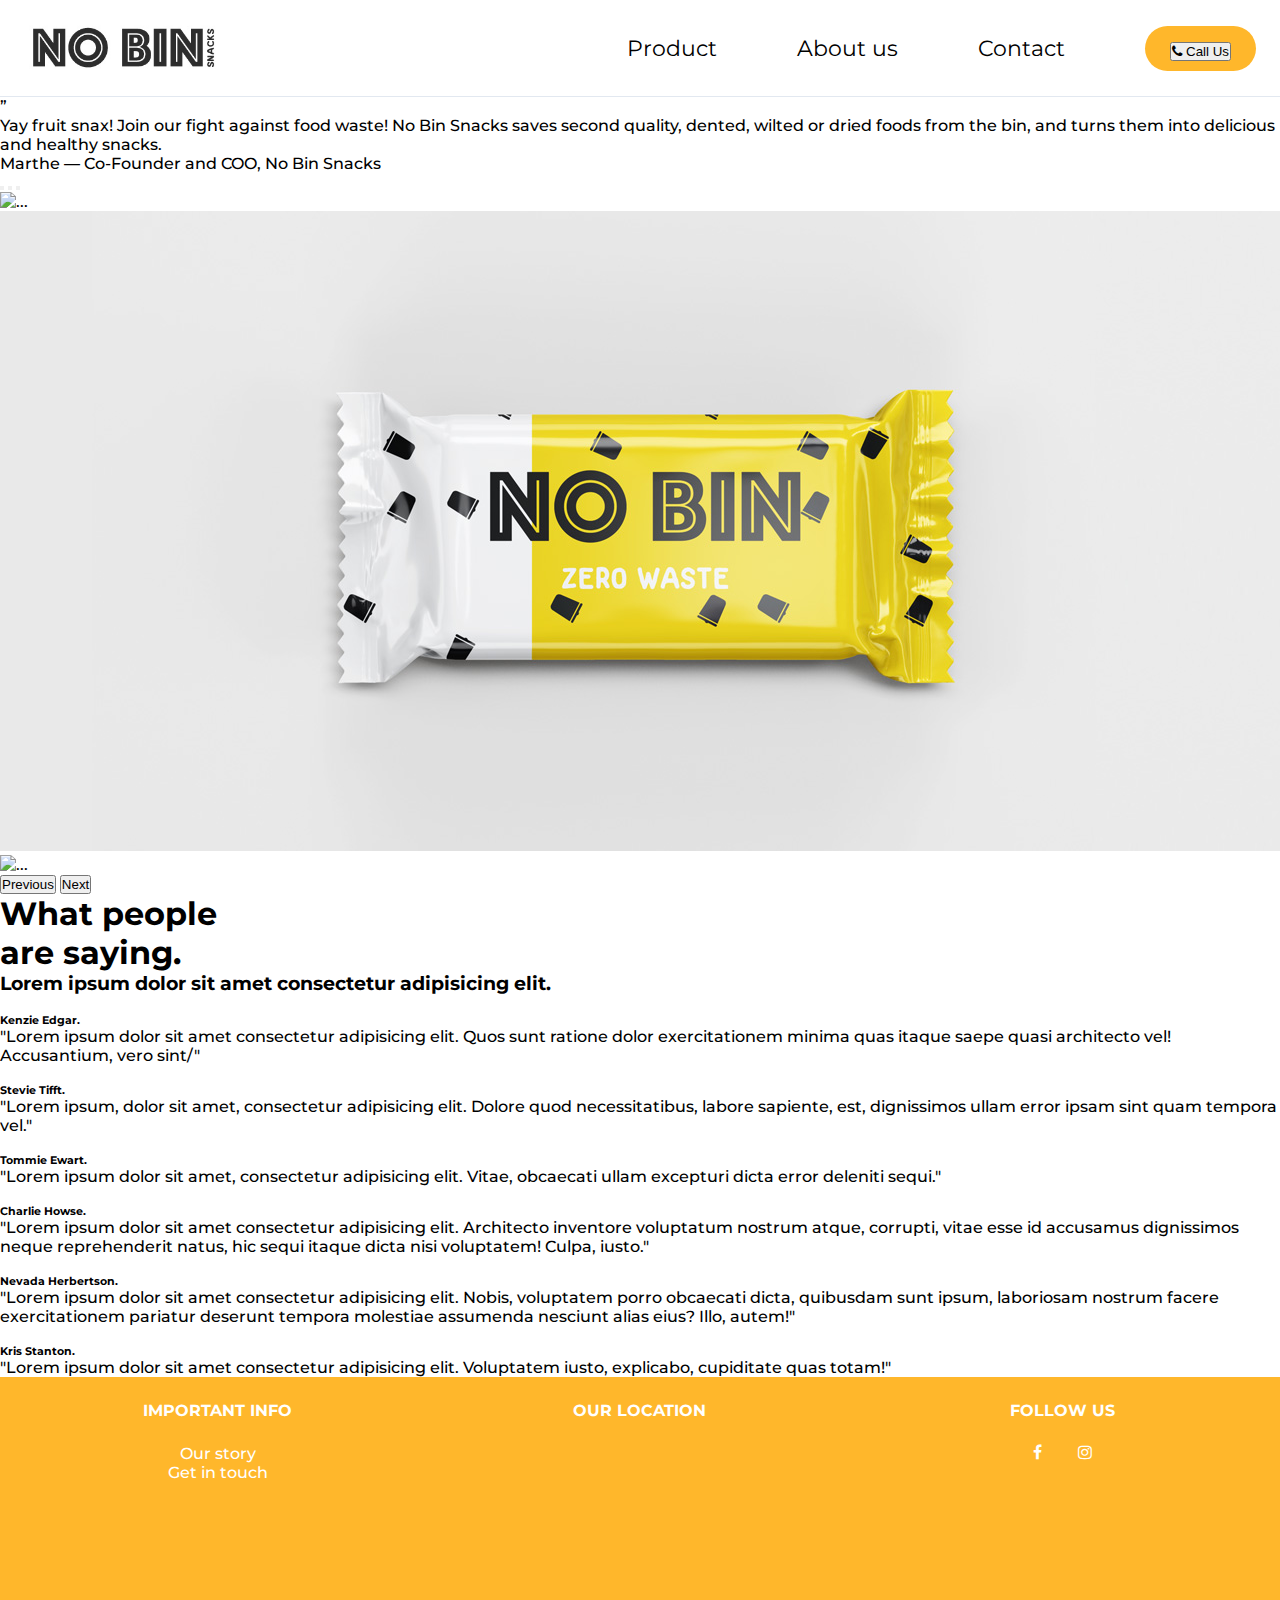
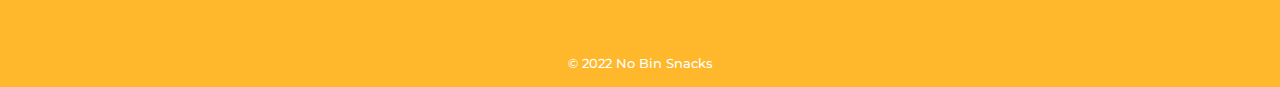
==== index.html @ f7b30fff "parallalax test file added" ====
<!DOCTYPE html>
<html lang="en">
<head>
    <meta charset="UTF-8">
    <meta http-equiv="X-UA-Compatible" content="IE=edge">
    <meta name="viewport" content="width=device-width, initial-scale=1.0">
    <script src="https://kit.fontawesome.com/b63be8d021.js" crossorigin="anonymous"></script>
    <link rel="stylesheet" href="https://cdnjs.cloudflare.com/ajax/libs/font-awesome/6.0.0/css/all.min.css" />
    <link rel="stylesheet" href="https://fonts.googleapis.com/css2?family=Inter:wght@300;400;500;600;700&display=swap" />
    <link rel="stylesheet" href="https://cdn.jsdelivr.net/npm/tw-elements/dist/css/index.min.css" />
    <script src="https://cdn.tailwindcss.com"></script>
    <script>
    tailwind.config = {
        theme: {
        extend: {
            fontFamily: {
            sans: ['Inter', 'sans-serif'],
            },
        }
        }
    }
    </script>
    <title>NoBin Snacks</title>
    <link rel="stylesheet" href="style.css">

</head>
<body>
    <header class="header">
        <nav class="navbar">
            <a href="index.html"><img class="logo" src="assets/nobin-snax-logo.jpg" alt="logo" style="width: auto; height: 60px;"></a>
            <ul class="nav-menu">
                <li class="nav-item">
                    <a href="product.html" class="nav-link">Product</a>
                </li>
                <li class="nav-item">
                    <a href="about.html" class="nav-link">About us</a>
                </li>
                <li class="nav-item">
                    <a href="contact.html" class="nav-link">Contact</a>
                </li>
                <li class="nav-item">
                   <a id="contact-btn" class="nav-link" href="tel: 0499 34 10 65"><button><i class="fa fa-phone"></i> Call Us</button></a>
               </li>
            </ul>
            <div class="hamburger">
                <span class="bar"></span>
                <span class="bar"></span>
                <span class="bar"></span>
            </div>
        </nav>
   </header>
        <!--PARALEX-->
        <div class="bg-white h-screen flex items-center justify-center">
            <div class=" text-center">
                <div class="text-7xl text-yellow-300 leading-5">”</div>
                <div class="font-medium max-w-xl text-xl">
                    <p>Yay fruit snax! Join our fight against food waste! No Bin Snacks saves second quality, dented, wilted or dried foods from the bin, and turns them into delicious and healthy snacks.</p>
                </div>
                <div class="mt-5">
                    <span class="font-bold">Marthe</span><span class="text-gray-500 font-medium"> — Co-Founder and COO, No Bin Snacks</span>
                </div>
            </div>
        </div>
    <!--CAROUSEL-->
    <div class="container mx-auto pb-10">
        <div id="carouselExampleCaptions" class="carousel slide relative" data-bs-ride="carousel">
            <div class="carousel-indicators absolute right-0 bottom-0 left-0 flex justify-center p-0 mb-4">
              <button type="button" data-bs-target="#carouselExampleCaptions" data-bs-slide-to="0" class="active" aria-current="true" aria-label="Slide 1"></button>
              <button type="button" data-bs-target="#carouselExampleCaptions" data-bs-slide-to="1" aria-label="Slide 2"></button>
              <button type="button" data-bs-target="#carouselExampleCaptions" data-bs-slide-to="2" aria-label="Slide 3"></button>
            </div>
            <div class="carousel-inner relative w-full overflow-hidden">
              <div class="carousel-item active relative float-left w-full">
                <img src="/assets/nobin-chips.jpg" class="block w-full" alt="..."/>
                <div class="carousel-caption hidden md:block absolute text-center">
                </div>
              </div>
              <div class="carousel-item relative float-left w-full">
                <img src="/assets/nobin-bar.jpg" class="block w-full" alt="..."/>
                <div class="carousel-caption hidden md:block absolute text-center">
                </div>
              </div>
              <div class="carousel-item relative float-left w-full">
                <img src="/assets/nobin-juice.jpg" class="block w-full" alt="..."/>
                <div class="carousel-caption hidden md:block absolute text-center">
                </div>
              </div>
            </div>
            <button class="carousel-control-prev absolute top-0 bottom-0 flex items-center justify-center p-0 text-center border-0 hover:outline-none hover:no-underline focus:outline-none focus:no-underline left-0" type="button" data-bs-target="#carouselExampleCaptions" data-bs-slide="prev">
              <span class="carousel-control-prev-icon inline-block bg-no-repeat" aria-hidden="true"></span>
              <span class="visually-hidden">Previous</span>
            </button>
            <button class="carousel-control-next absolute top-0 bottom-0 flex items-center justify-center p-0 text-center border-0 hover:outline-none hover:no-underline focus:outline-none focus:no-underline right-0" type="button" data-bs-target="#carouselExampleCaptions" data-bs-slide="next">
              <span class="carousel-control-next-icon inline-block bg-no-repeat" aria-hidden="true"></span>
              <span class="visually-hidden">Next</span>
            </button>
        </div>
    </div>
    <!--TESTIMONIALS-->
    <div class="min-w-screen min-h-screen flex items-center justify-center py-5">
        <div class="w-full bg-white px-5 py-16 md:py-24 text-gray-800">
            <div class="w-full max-w-6xl mx-auto">
                <div class="text-center max-w-xl mx-auto">
                    <h1 class="text-6xl md:text-7xl font-bold mb-5 text-gray-700">What people <br>are saying.</h1>
                    <h3 class="text-xl mb-5 font-light text-gray-700">Lorem ipsum dolor sit amet consectetur adipisicing elit.</h3>
                    <div class="text-center mb-10">
                        <span class="inline-block w-40 h-1 rounded-full bg-yellow-500"></span>
                    </div>
                </div>
                <div class="-mx-3 md:flex items-start">
                    <div class="px-3 md:w-1/3">
                        <div class="w-full mx-auto rounded-lg bg-white border border-gray-200 p-5 text-gray-800 font-light mb-6">
                            <div class="w-full flex mb-4 items-center">
                                <div class="overflow-hidden rounded-full w-10 h-10 bg-gray-50 border border-gray-200">
                                    <img src="https://i.pravatar.cc/100?img=1" alt="">
                                </div>
                                <div class="flex-grow pl-3">
                                    <h6 class="font-bold text-sm uppercase text-gray-600">Kenzie Edgar.</h6>
                                </div>
                            </div>
                            <div class="w-full">
                                <p class="text-sm leading-tight"><span class="text-lg leading-none italic font-bold text-gray-400 mr-1">"</span>Lorem ipsum dolor sit amet consectetur adipisicing elit. Quos sunt ratione dolor exercitationem minima quas itaque saepe quasi architecto vel! Accusantium, vero sint/<span class="text-lg leading-none italic font-bold text-gray-400 ml-1">"</span></p>
                            </div>
                        </div>
                        <div class="w-full mx-auto rounded-lg bg-white border border-gray-200 p-5 text-gray-800 font-light mb-6">
                            <div class="w-full flex mb-4 items-center">
                                <div class="overflow-hidden rounded-full w-10 h-10 bg-gray-50 border border-gray-200">
                                    <img src="https://i.pravatar.cc/100?img=2" alt="">
                                </div>
                                <div class="flex-grow pl-3">
                                    <h6 class="font-bold text-sm uppercase text-gray-600">Stevie Tifft.</h6>
                                </div>
                            </div>
                            <div class="w-full">
                                <p class="text-sm leading-tight"><span class="text-lg leading-none italic font-bold text-gray-400 mr-1">"</span>Lorem ipsum, dolor sit amet, consectetur adipisicing elit. Dolore quod necessitatibus, labore sapiente, est, dignissimos ullam error ipsam sint quam tempora vel.<span class="text-lg leading-none italic font-bold text-gray-400 ml-1">"</span></p>
                            </div>
                        </div>
                    </div>
                    <div class="px-3 md:w-1/3">
                        <div class="w-full mx-auto rounded-lg bg-white border border-gray-200 p-5 text-gray-800 font-light mb-6">
                            <div class="w-full flex mb-4 items-center">
                                <div class="overflow-hidden rounded-full w-10 h-10 bg-gray-50 border border-gray-200">
                                    <img src="https://i.pravatar.cc/100?img=3" alt="">
                                </div>
                                <div class="flex-grow pl-3">
                                    <h6 class="font-bold text-sm uppercase text-gray-600">Tommie Ewart.</h6>
                                </div>
                            </div>
                            <div class="w-full">
                                <p class="text-sm leading-tight"><span class="text-lg leading-none italic font-bold text-gray-400 mr-1">"</span>Lorem ipsum dolor sit amet, consectetur adipisicing elit. Vitae, obcaecati ullam excepturi dicta error deleniti sequi.<span class="text-lg leading-none italic font-bold text-gray-400 ml-1">"</span></p>
                            </div>
                        </div>
                        <div class="w-full mx-auto rounded-lg bg-white border border-gray-200 p-5 text-gray-800 font-light mb-6">
                            <div class="w-full flex mb-4 items-center">
                                <div class="overflow-hidden rounded-full w-10 h-10 bg-gray-50 border border-gray-200">
                                    <img src="https://i.pravatar.cc/100?img=4" alt="">
                                </div>
                                <div class="flex-grow pl-3">
                                    <h6 class="font-bold text-sm uppercase text-gray-600">Charlie Howse.</h6>
                                </div>
                            </div>
                            <div class="w-full">
                                <p class="text-sm leading-tight"><span class="text-lg leading-none italic font-bold text-gray-400 mr-1">"</span>Lorem ipsum dolor sit amet consectetur adipisicing elit. Architecto inventore voluptatum nostrum atque, corrupti, vitae esse id accusamus dignissimos neque reprehenderit natus, hic sequi itaque dicta nisi voluptatem! Culpa, iusto.<span class="text-lg leading-none italic font-bold text-gray-400 ml-1">"</span></p>
                            </div>
                        </div>
                    </div>
                    <div class="px-3 md:w-1/3">
                        <div class="w-full mx-auto rounded-lg bg-white border border-gray-200 p-5 text-gray-800 font-light mb-6">
                            <div class="w-full flex mb-4 items-center">
                                <div class="overflow-hidden rounded-full w-10 h-10 bg-gray-50 border border-gray-200">
                                    <img src="https://i.pravatar.cc/100?img=5" alt="">
                                </div>
                                <div class="flex-grow pl-3">
                                    <h6 class="font-bold text-sm uppercase text-gray-600">Nevada Herbertson.</h6>
                                </div>
                            </div>
                            <div class="w-full">
                                <p class="text-sm leading-tight"><span class="text-lg leading-none italic font-bold text-gray-400 mr-1">"</span>Lorem ipsum dolor sit amet consectetur adipisicing elit. Nobis, voluptatem porro obcaecati dicta, quibusdam sunt ipsum, laboriosam nostrum facere exercitationem pariatur deserunt tempora molestiae assumenda nesciunt alias eius? Illo, autem!<span class="text-lg leading-none italic font-bold text-gray-400 ml-1">"</span></p>
                            </div>
                        </div>
                        <div class="w-full mx-auto rounded-lg bg-white border border-gray-200 p-5 text-gray-800 font-light mb-6">
                            <div class="w-full flex mb-4 items-center">
                                <div class="overflow-hidden rounded-full w-10 h-10 bg-gray-50 border border-gray-200">
                                    <img src="https://i.pravatar.cc/100?img=6" alt="">
                                </div>
                                <div class="flex-grow pl-3">
                                    <h6 class="font-bold text-sm uppercase text-gray-600">Kris Stanton.</h6>
                                </div>
                            </div>
                            <div class="w-full">
                                <p class="text-sm leading-tight"><span class="text-lg leading-none italic font-bold text-gray-400 mr-1">"</span>Lorem ipsum dolor sit amet consectetur adipisicing elit. Voluptatem iusto, explicabo, cupiditate quas totam!<span class="text-lg leading-none italic font-bold text-gray-400 ml-1">"</span></p>
                            </div>
                        </div>
                    </div>
                </div>
            </div>
        </div>
    </div>

    <footer>
        <div class="flex-container">
            <div class="footer-element">
                <h4>Important info</h4>
                <ul>
                    <li><a href="about.html">Our story</a></li>
                    <li><a href="contact.html">Get in touch</a></li>
                </ul>
            </div>
            <div class="footer-element">
                <h4>Our location</h4>
                <iframe id="map" src="https://www.google.com/maps/embed?pb=!1m18!1m12!1m3!1d2508.907044252639!2d3.732777014991713!3d51.03633755285724!2m3!1f0!2f0!3f0!3m2!1i1024!2i768!4f13.1!3m3!1m2!1s0x47c371556f52318f%3A0x5f5246c3223b1ba!2sZuiderpoort!5e0!3m2!1sen!2sde!4v1651495634180!5m2!1sen!2sde" width="200" height="200" frameborder="0" style="border:0" allowfullscreen></iframe>
            </div>
            <div class="footer-element">
                <h4>Follow us</h4>
                <a href="https://www.facebook.com/" target="_blank" class="fa fa-facebook"></a>
                <a href="https://www.instagram.com/" target="_blank" class="fa fa-instagram"></a>
            </div>
        </div>
        <p id="copyright">&copy; 2022 No Bin Snacks</p>
    </footer>
    <script src="https://cdn.jsdelivr.net/npm/tw-elements/dist/js/index.min.js"></script>
    <script src="style.js"></script>
</body>
</html>
---- style.css ----
@import url("https://fonts.googleapis.com/css2?family=Montserrat:wght@500&family=Oleo+Script&display=swap");
@import url("https://cdnjs.cloudflare.com/ajax/libs/font-awesome/4.7.0/css/font-awesome.min.css");
* {
  box-sizing: border-box;
  margin: 0;
  padding: 0;
}

body {
  font-family: "montserrat", sans-serif;
  font-weight: 500;
  font-size: 16px;
  color: black;
  text-decoration: none;
}
body ul {
  z-index: 99;
}
body li {
  list-style: none;
}
body a {
  text-decoration: none;
}
body .header {
  border-bottom: 1px solid #E2E8F0;
}
body .navbar {
  display: flex;
  justify-content: space-between;
  align-items: center;
  padding: 1rem 1.5rem;
}
body .hamburger {
  display: none;
}
body .bar {
  display: block;
  width: 25px;
  height: 3px;
  margin: 5px auto;
  transition: all 0.3s ease-in-out;
  background-color: #101010;
}
body .nav-menu {
  display: flex;
  justify-content: space-between;
  align-items: center;
}
body .nav-item {
  margin-left: 5rem;
}
body .nav-link {
  font-size: 22px;
  font-weight: 400;
  color: black;
}
body .nav-link:hover {
  color: #ffB72B;
}
body .nav-logo {
  font-size: 2.1rem;
  font-weight: 500;
  color: black;
}
body #contact-btn {
  width: 8rem;
  padding: 9px 25px;
  border: none;
  border-radius: 50px;
  cursor: pointer;
  transition: 0.3;
  background-color: #ffB72B;
}
body #contact-btn:hover {
  background-color: #BED62F;
  color: black;
}
@media only screen and (max-width: 768px) {
  body .nav-menu {
    position: fixed;
    left: -100%;
    top: 5rem;
    flex-direction: column;
    background-color: #fff;
    width: 100%;
    border-radius: 10px;
    text-align: center;
    transition: 0.3s;
    box-shadow: 0 10px 27px rgba(0, 0, 0, 0.05);
  }
  body .nav-menu.active {
    left: 0;
  }
  body .nav-item {
    margin: 1rem 0;
  }
  body .hamburger {
    display: block;
    cursor: pointer;
  }
  body .hamburger.active .bar:nth-child(2) {
    opacity: 0;
  }
  body .hamburger.active .bar:nth-child(1) {
    transform: translateY(8px) rotate(45deg);
  }
  body .hamburger.active .bar:nth-child(3) {
    transform: translateY(-8px) rotate(-45deg);
  }
}
body footer {
  background-color: #ffb72b;
}
@media screen and (min-width: 768px) {
  body footer .flex-container {
    display: flex;
    flex-direction: row;
    justify-content: center;
  }
}
@media screen and (max-width: 768px) {
  body footer .flex-container {
    display: flex;
    flex-direction: column;
    align-items: center;
  }
}
body footer .footer-element {
  min-width: 33%;
  text-align: center;
  margin-top: 0.5rem;
}
body footer .footer-element h4 {
  font-weight: bold;
  text-transform: uppercase;
  margin-top: 1rem;
  margin-bottom: 1rem;
  color: white;
}
body footer .footer-element a {
  text-decoration: none;
  color: white;
}
body footer .footer-element a:hover {
  color: black;
  text-decoration: none;
}
body footer .footer-element ul {
  list-style: none;
  padding: 0.5rem;
}
body footer .footer-element #map {
  display: inline-block;
}
body footer .footer-element .fa {
  padding: 0.5rem;
  margin-left: 0.5rem;
  margin-right: 0.5rem;
  margin-bottom: 2.5rem;
}
body footer #copyright {
  text-align: center;
  font-size: 0.8rem;
  padding: 1rem;
  color: white;
}
@media screen and (min-width: 1440px) {
  body footer {
    width: 100%;
  }
  body .flex-container {
    width: 1400px;
    margin-left: auto;
    margin-right: auto;
  }
}
body .product-page {
  /* Image change */
}
body .product-page .flex-container {
  display: flex;
  flex-direction: row;
  flex-wrap: wrap;
  justify-content: center;
  margin-top: 1rem;
  margin-bottom: 1rem;
  gap: 1rem;
}
body .product-page .card {
  max-width: 33%;
  margin: 0.5rem;
  text-align: center;
  padding-bottom: 1rem;
}
body .product-page .product-photo {
  position: relative;
}
body .product-page .product-photo img {
  width: 300px;
  height: 15rem;
  -o-object-fit: cover;
     object-fit: cover;
  border-radius: 0.5rem;
}
body .product-page .product-photo div {
  position: absolute;
  bottom: -1rem;
  right: 1rem;
  text-align: center;
}
body .product-page #btn-cart {
  background-color: #BED62f;
  color: white;
  border: none;
  padding: 0.8rem;
  border-radius: 50%;
}
body .product-page #btn-cart:hover {
  background-color: #ffb72b;
}
body .product-page .product-title p {
  font-weight: bold;
  color: #ffb72b;
  font-size: 1.5rem;
  margin: 1rem;
}
body .product-page .product-dsc p {
  font-size: 0.8rem;
  margin-bottom: 1rem;
}
body .product-page .product-price {
  font-weight: bold;
  margin: 1rem;
}
body .product-page .card a {
  font-size: 0.8rem;
}
body .product-page .card a:link, body .product-page .card .card a:visited {
  color: #ffb72b;
}
body .product-page .card a:hover {
  color: #BED62f;
}
@media screen and (min-width: 1500px) {
  body .product-page {
    width: 100%;
  }
  body .product-page .flex-container {
    width: 1400px;
    margin-left: auto;
    margin-right: auto;
  }
}
@media screen and (max-width: 600px) {
  body .product-page .flex-container {
    display: flex;
    flex-direction: column;
    align-items: center;
  }
  body .product-page .card {
    max-width: 75%;
  }
}
@media screen and (max-width: 768px) {
  body .product-page .product-photo img {
    width: 250px;
  }
}
body .product-page .image_off, body .product-page #img-change:hover .image_on {
  display: none;
}
body .product-page .image_on, body .product-page #img-change:hover .image_off {
  display: block;
}

.parallax {
  /* The image used */
  background-image: url("img_parallax.jpg");
  /* Set a specific height */
  min-height: 500px;
  /* Create the parallax scrolling effect */
  background-attachment: fixed;
  background-position: center;
  background-repeat: no-repeat;
  background-size: cover;
}/*# sourceMappingURL=style.css.map */
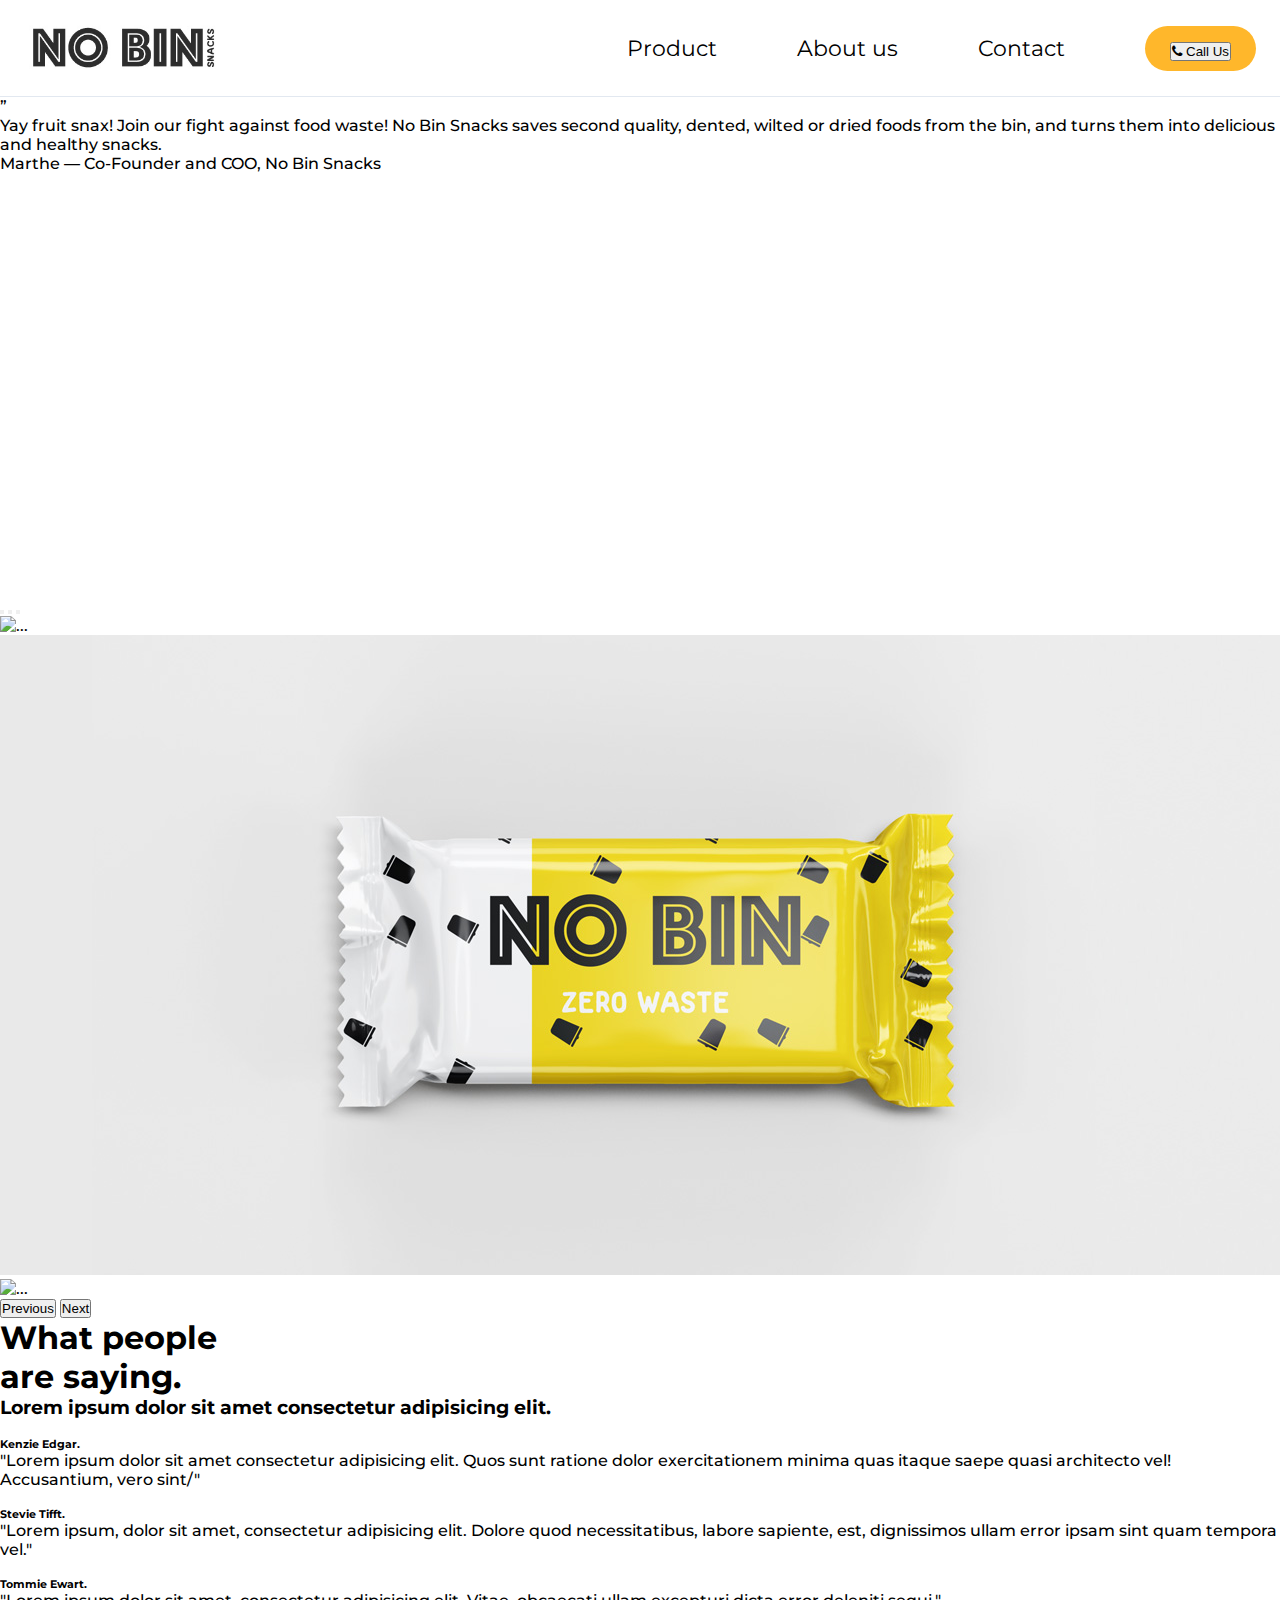
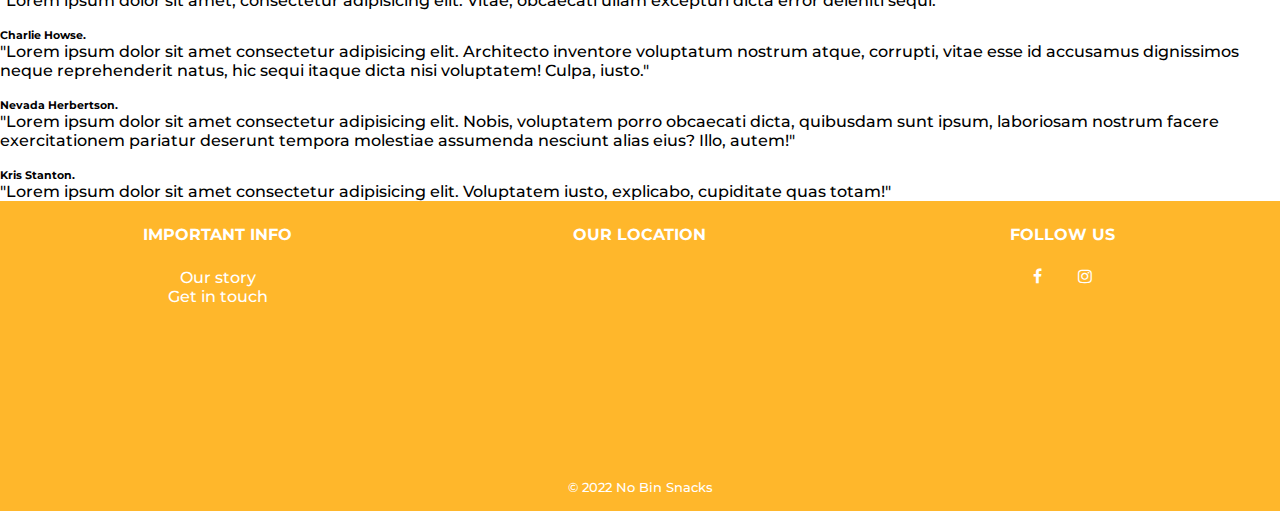
==== commit 1833ec4c: "Merge branch 'main' of github.com:becodeorg/yu-4-the-start-up-cpt-deadpool" ====
--- a/index.html
+++ b/index.html
@@ -50,6 +50,7 @@
         </nav>
    </header>
         <!--PARALEX-->
+    <div class="parallax">   
         <div class="bg-white h-screen flex items-center justify-center">
             <div class=" text-center">
                 <div class="text-7xl text-yellow-300 leading-5">”</div>
@@ -61,6 +62,7 @@
                 </div>
             </div>
         </div>
+    </div>     
     <!--CAROUSEL-->
     <div class="container mx-auto pb-10">
         <div id="carouselExampleCaptions" class="carousel slide relative" data-bs-ride="carousel">
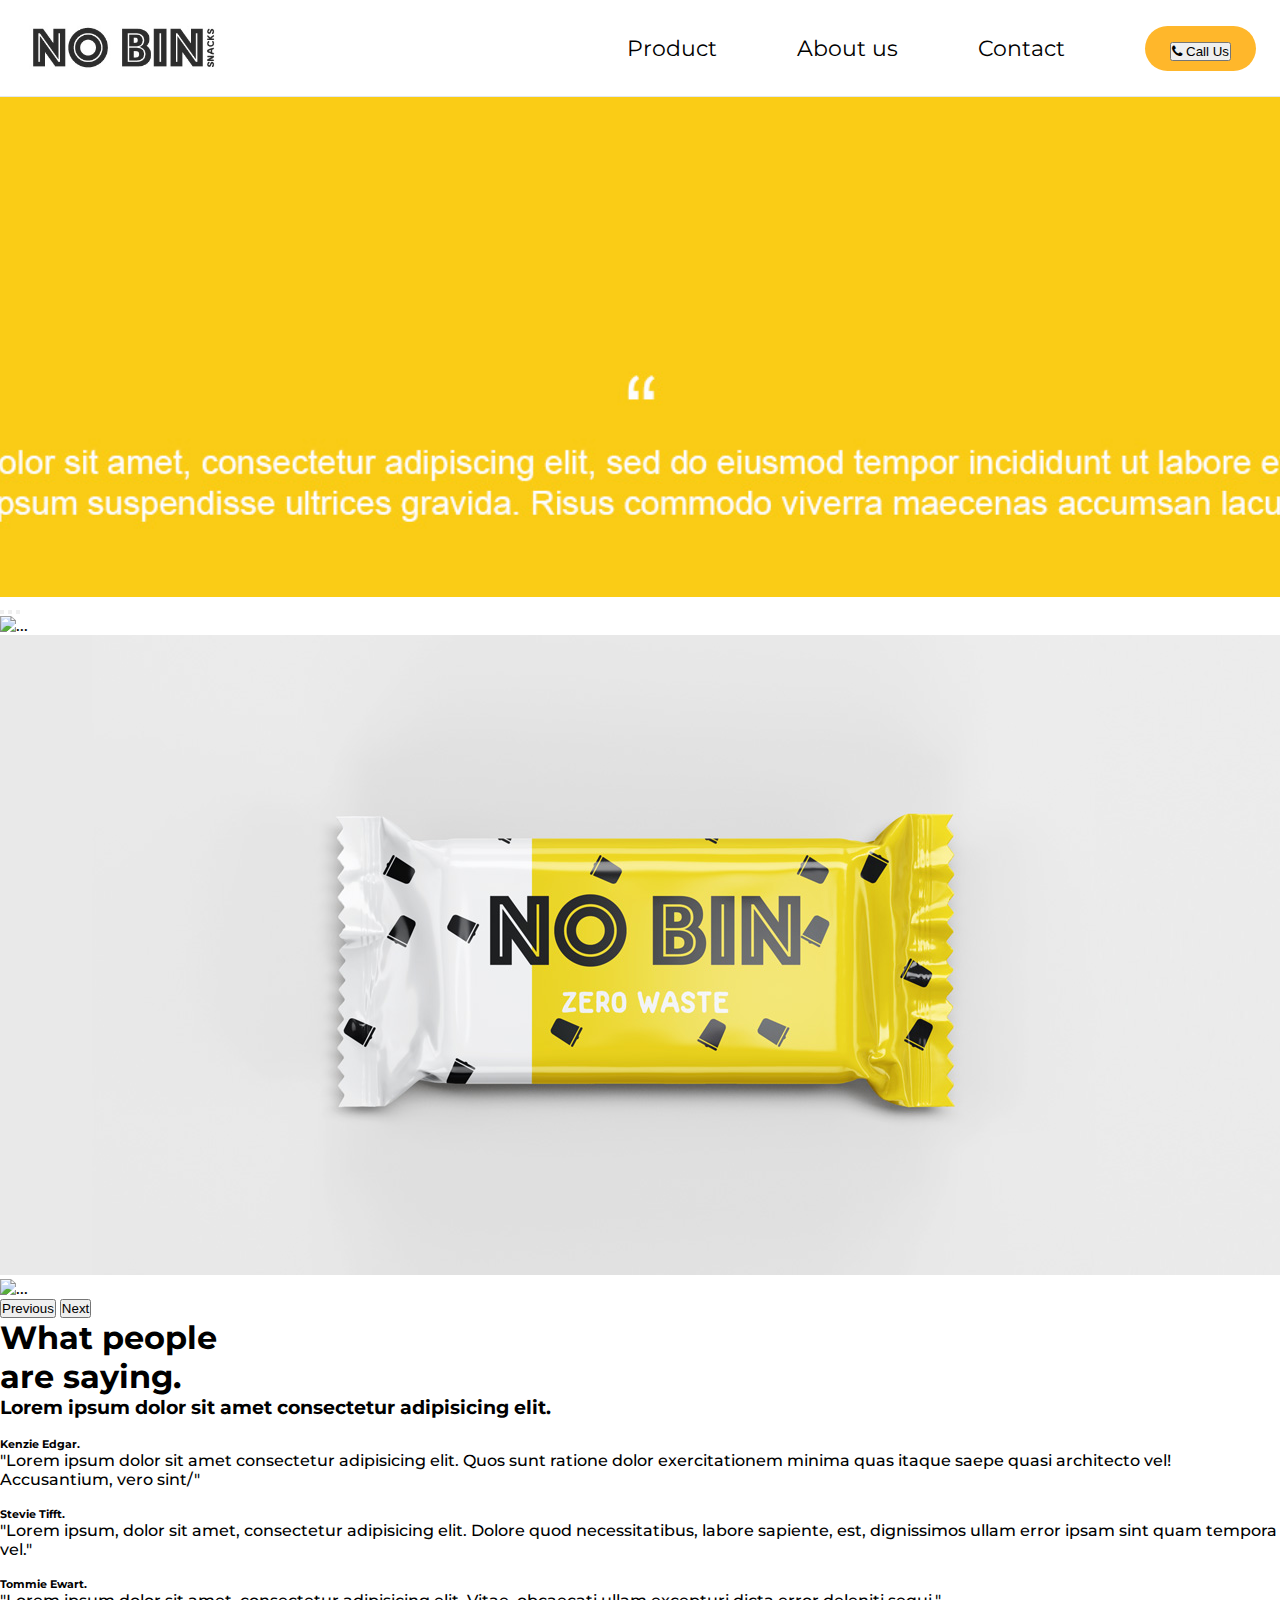
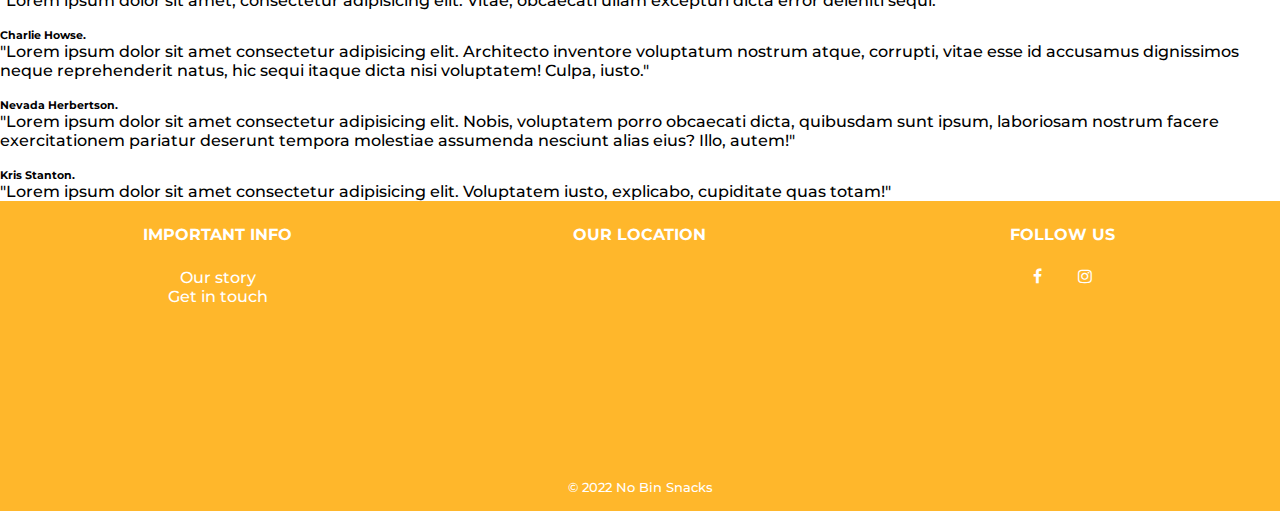
==== commit 8f393903: "adding social media buttons to contact" ====
--- a/index.html
+++ b/index.html
@@ -49,155 +49,148 @@
             </div>
         </nav>
    </header>
+
+   <main id="main-page">
         <!--PARALEX-->
-    <div class="parallax">   
-        <div class="bg-white h-screen flex items-center justify-center">
-            <div class=" text-center">
-                <div class="text-7xl text-yellow-300 leading-5">”</div>
-                <div class="font-medium max-w-xl text-xl">
-                    <p>Yay fruit snax! Join our fight against food waste! No Bin Snacks saves second quality, dented, wilted or dried foods from the bin, and turns them into delicious and healthy snacks.</p>
+        <div class="parallax"></div>
+      
+            <!--CAROUSEL-->
+            <div class="container mx-auto pb-10">
+                <div id="carouselExampleCaptions" class="carousel slide relative" data-bs-ride="carousel">
+                    <div class="carousel-indicators absolute right-0 bottom-0 left-0 flex justify-center p-0 mb-4">
+                    <button type="button" data-bs-target="#carouselExampleCaptions" data-bs-slide-to="0" class="active" aria-current="true" aria-label="Slide 1"></button>
+                    <button type="button" data-bs-target="#carouselExampleCaptions" data-bs-slide-to="1" aria-label="Slide 2"></button>
+                    <button type="button" data-bs-target="#carouselExampleCaptions" data-bs-slide-to="2" aria-label="Slide 3"></button>
+                    </div>
+                    <div class="carousel-inner relative w-full overflow-hidden">
+                    <div class="carousel-item active relative float-left w-full">
+                        <img src="/assets/nobin-chips.jpg" class="block w-full" alt="..."/>
+                        <div class="carousel-caption hidden md:block absolute text-center">
+                        </div>
+                    </div>
+                    <div class="carousel-item relative float-left w-full">
+                        <img src="/assets/nobin-bar.jpg" class="block w-full" alt="..."/>
+                        <div class="carousel-caption hidden md:block absolute text-center">
+                        </div>
+                    </div>
+                    <div class="carousel-item relative float-left w-full">
+                        <img src="/assets/nobin-juice.jpg" class="block w-full" alt="..."/>
+                        <div class="carousel-caption hidden md:block absolute text-center">
+                        </div>
+                    </div>
+                    </div>
+                    <button class="carousel-control-prev absolute top-0 bottom-0 flex items-center justify-center p-0 text-center border-0 hover:outline-none hover:no-underline focus:outline-none focus:no-underline left-0" type="button" data-bs-target="#carouselExampleCaptions" data-bs-slide="prev">
+                    <span class="carousel-control-prev-icon inline-block bg-no-repeat" aria-hidden="true"></span>
+                    <span class="visually-hidden">Previous</span>
+                    </button>
+                    <button class="carousel-control-next absolute top-0 bottom-0 flex items-center justify-center p-0 text-center border-0 hover:outline-none hover:no-underline focus:outline-none focus:no-underline right-0" type="button" data-bs-target="#carouselExampleCaptions" data-bs-slide="next">
+                    <span class="carousel-control-next-icon inline-block bg-no-repeat" aria-hidden="true"></span>
+                    <span class="visually-hidden">Next</span>
+                    </button>
                 </div>
-                <div class="mt-5">
-                    <span class="font-bold">Marthe</span><span class="text-gray-500 font-medium"> — Co-Founder and COO, No Bin Snacks</span>
+            </div>
+            <!--TESTIMONIALS-->
+            <div class="min-w-screen min-h-screen flex items-center justify-center py-5">
+                <div class="w-full bg-white px-5 py-16 md:py-24 text-gray-800">
+                    <div class="w-full max-w-6xl mx-auto">
+                        <div class="text-center max-w-xl mx-auto">
+                            <h1 class="text-6xl md:text-7xl font-bold mb-5 text-gray-700">What people <br>are saying.</h1>
+                            <h3 class="text-xl mb-5 font-light text-gray-700">Lorem ipsum dolor sit amet consectetur adipisicing elit.</h3>
+                            <div class="text-center mb-10">
+                                <span class="inline-block w-40 h-1 rounded-full bg-yellow-500"></span>
+                            </div>
+                        </div>
+                        <div class="-mx-3 md:flex items-start">
+                            <div class="px-3 md:w-1/3">
+                                <div class="w-full mx-auto rounded-lg bg-white border border-gray-200 p-5 text-gray-800 font-light mb-6">
+                                    <div class="w-full flex mb-4 items-center">
+                                        <div class="overflow-hidden rounded-full w-10 h-10 bg-gray-50 border border-gray-200">
+                                            <img src="https://i.pravatar.cc/100?img=1" alt="">
+                                        </div>
+                                        <div class="flex-grow pl-3">
+                                            <h6 class="font-bold text-sm uppercase text-gray-600">Kenzie Edgar.</h6>
+                                        </div>
+                                    </div>
+                                    <div class="w-full">
+                                        <p class="text-sm leading-tight"><span class="text-lg leading-none italic font-bold text-gray-400 mr-1">"</span>Lorem ipsum dolor sit amet consectetur adipisicing elit. Quos sunt ratione dolor exercitationem minima quas itaque saepe quasi architecto vel! Accusantium, vero sint/<span class="text-lg leading-none italic font-bold text-gray-400 ml-1">"</span></p>
+                                    </div>
+                                </div>
+                                <div class="w-full mx-auto rounded-lg bg-white border border-gray-200 p-5 text-gray-800 font-light mb-6">
+                                    <div class="w-full flex mb-4 items-center">
+                                        <div class="overflow-hidden rounded-full w-10 h-10 bg-gray-50 border border-gray-200">
+                                            <img src="https://i.pravatar.cc/100?img=2" alt="">
+                                        </div>
+                                        <div class="flex-grow pl-3">
+                                            <h6 class="font-bold text-sm uppercase text-gray-600">Stevie Tifft.</h6>
+                                        </div>
+                                    </div>
+                                    <div class="w-full">
+                                        <p class="text-sm leading-tight"><span class="text-lg leading-none italic font-bold text-gray-400 mr-1">"</span>Lorem ipsum, dolor sit amet, consectetur adipisicing elit. Dolore quod necessitatibus, labore sapiente, est, dignissimos ullam error ipsam sint quam tempora vel.<span class="text-lg leading-none italic font-bold text-gray-400 ml-1">"</span></p>
+                                    </div>
+                                </div>
+                            </div>
+                            <div class="px-3 md:w-1/3">
+                                <div class="w-full mx-auto rounded-lg bg-white border border-gray-200 p-5 text-gray-800 font-light mb-6">
+                                    <div class="w-full flex mb-4 items-center">
+                                        <div class="overflow-hidden rounded-full w-10 h-10 bg-gray-50 border border-gray-200">
+                                            <img src="https://i.pravatar.cc/100?img=3" alt="">
+                                        </div>
+                                        <div class="flex-grow pl-3">
+                                            <h6 class="font-bold text-sm uppercase text-gray-600">Tommie Ewart.</h6>
+                                        </div>
+                                    </div>
+                                    <div class="w-full">
+                                        <p class="text-sm leading-tight"><span class="text-lg leading-none italic font-bold text-gray-400 mr-1">"</span>Lorem ipsum dolor sit amet, consectetur adipisicing elit. Vitae, obcaecati ullam excepturi dicta error deleniti sequi.<span class="text-lg leading-none italic font-bold text-gray-400 ml-1">"</span></p>
+                                    </div>
+                                </div>
+                                <div class="w-full mx-auto rounded-lg bg-white border border-gray-200 p-5 text-gray-800 font-light mb-6">
+                                    <div class="w-full flex mb-4 items-center">
+                                        <div class="overflow-hidden rounded-full w-10 h-10 bg-gray-50 border border-gray-200">
+                                            <img src="https://i.pravatar.cc/100?img=4" alt="">
+                                        </div>
+                                        <div class="flex-grow pl-3">
+                                            <h6 class="font-bold text-sm uppercase text-gray-600">Charlie Howse.</h6>
+                                        </div>
+                                    </div>
+                                    <div class="w-full">
+                                        <p class="text-sm leading-tight"><span class="text-lg leading-none italic font-bold text-gray-400 mr-1">"</span>Lorem ipsum dolor sit amet consectetur adipisicing elit. Architecto inventore voluptatum nostrum atque, corrupti, vitae esse id accusamus dignissimos neque reprehenderit natus, hic sequi itaque dicta nisi voluptatem! Culpa, iusto.<span class="text-lg leading-none italic font-bold text-gray-400 ml-1">"</span></p>
+                                    </div>
+                                </div>
+                            </div>
+                            <div class="px-3 md:w-1/3">
+                                <div class="w-full mx-auto rounded-lg bg-white border border-gray-200 p-5 text-gray-800 font-light mb-6">
+                                    <div class="w-full flex mb-4 items-center">
+                                        <div class="overflow-hidden rounded-full w-10 h-10 bg-gray-50 border border-gray-200">
+                                            <img src="https://i.pravatar.cc/100?img=5" alt="">
+                                        </div>
+                                        <div class="flex-grow pl-3">
+                                            <h6 class="font-bold text-sm uppercase text-gray-600">Nevada Herbertson.</h6>
+                                        </div>
+                                    </div>
+                                    <div class="w-full">
+                                        <p class="text-sm leading-tight"><span class="text-lg leading-none italic font-bold text-gray-400 mr-1">"</span>Lorem ipsum dolor sit amet consectetur adipisicing elit. Nobis, voluptatem porro obcaecati dicta, quibusdam sunt ipsum, laboriosam nostrum facere exercitationem pariatur deserunt tempora molestiae assumenda nesciunt alias eius? Illo, autem!<span class="text-lg leading-none italic font-bold text-gray-400 ml-1">"</span></p>
+                                    </div>
+                                </div>
+                                <div class="w-full mx-auto rounded-lg bg-white border border-gray-200 p-5 text-gray-800 font-light mb-6">
+                                    <div class="w-full flex mb-4 items-center">
+                                        <div class="overflow-hidden rounded-full w-10 h-10 bg-gray-50 border border-gray-200">
+                                            <img src="https://i.pravatar.cc/100?img=6" alt="">
+                                        </div>
+                                        <div class="flex-grow pl-3">
+                                            <h6 class="font-bold text-sm uppercase text-gray-600">Kris Stanton.</h6>
+                                        </div>
+                                    </div>
+                                    <div class="w-full">
+                                        <p class="text-sm leading-tight"><span class="text-lg leading-none italic font-bold text-gray-400 mr-1">"</span>Lorem ipsum dolor sit amet consectetur adipisicing elit. Voluptatem iusto, explicabo, cupiditate quas totam!<span class="text-lg leading-none italic font-bold text-gray-400 ml-1">"</span></p>
+                                    </div>
+                                </div>
+                            </div>
+                        </div>
+                    </div>
                 </div>
             </div>
-        </div>
-    </div>     
-    <!--CAROUSEL-->
-    <div class="container mx-auto pb-10">
-        <div id="carouselExampleCaptions" class="carousel slide relative" data-bs-ride="carousel">
-            <div class="carousel-indicators absolute right-0 bottom-0 left-0 flex justify-center p-0 mb-4">
-              <button type="button" data-bs-target="#carouselExampleCaptions" data-bs-slide-to="0" class="active" aria-current="true" aria-label="Slide 1"></button>
-              <button type="button" data-bs-target="#carouselExampleCaptions" data-bs-slide-to="1" aria-label="Slide 2"></button>
-              <button type="button" data-bs-target="#carouselExampleCaptions" data-bs-slide-to="2" aria-label="Slide 3"></button>
-            </div>
-            <div class="carousel-inner relative w-full overflow-hidden">
-              <div class="carousel-item active relative float-left w-full">
-                <img src="/assets/nobin-chips.jpg" class="block w-full" alt="..."/>
-                <div class="carousel-caption hidden md:block absolute text-center">
-                </div>
-              </div>
-              <div class="carousel-item relative float-left w-full">
-                <img src="/assets/nobin-bar.jpg" class="block w-full" alt="..."/>
-                <div class="carousel-caption hidden md:block absolute text-center">
-                </div>
-              </div>
-              <div class="carousel-item relative float-left w-full">
-                <img src="/assets/nobin-juice.jpg" class="block w-full" alt="..."/>
-                <div class="carousel-caption hidden md:block absolute text-center">
-                </div>
-              </div>
-            </div>
-            <button class="carousel-control-prev absolute top-0 bottom-0 flex items-center justify-center p-0 text-center border-0 hover:outline-none hover:no-underline focus:outline-none focus:no-underline left-0" type="button" data-bs-target="#carouselExampleCaptions" data-bs-slide="prev">
-              <span class="carousel-control-prev-icon inline-block bg-no-repeat" aria-hidden="true"></span>
-              <span class="visually-hidden">Previous</span>
-            </button>
-            <button class="carousel-control-next absolute top-0 bottom-0 flex items-center justify-center p-0 text-center border-0 hover:outline-none hover:no-underline focus:outline-none focus:no-underline right-0" type="button" data-bs-target="#carouselExampleCaptions" data-bs-slide="next">
-              <span class="carousel-control-next-icon inline-block bg-no-repeat" aria-hidden="true"></span>
-              <span class="visually-hidden">Next</span>
-            </button>
-        </div>
-    </div>
-    <!--TESTIMONIALS-->
-    <div class="min-w-screen min-h-screen flex items-center justify-center py-5">
-        <div class="w-full bg-white px-5 py-16 md:py-24 text-gray-800">
-            <div class="w-full max-w-6xl mx-auto">
-                <div class="text-center max-w-xl mx-auto">
-                    <h1 class="text-6xl md:text-7xl font-bold mb-5 text-gray-700">What people <br>are saying.</h1>
-                    <h3 class="text-xl mb-5 font-light text-gray-700">Lorem ipsum dolor sit amet consectetur adipisicing elit.</h3>
-                    <div class="text-center mb-10">
-                        <span class="inline-block w-40 h-1 rounded-full bg-yellow-500"></span>
-                    </div>
-                </div>
-                <div class="-mx-3 md:flex items-start">
-                    <div class="px-3 md:w-1/3">
-                        <div class="w-full mx-auto rounded-lg bg-white border border-gray-200 p-5 text-gray-800 font-light mb-6">
-                            <div class="w-full flex mb-4 items-center">
-                                <div class="overflow-hidden rounded-full w-10 h-10 bg-gray-50 border border-gray-200">
-                                    <img src="https://i.pravatar.cc/100?img=1" alt="">
-                                </div>
-                                <div class="flex-grow pl-3">
-                                    <h6 class="font-bold text-sm uppercase text-gray-600">Kenzie Edgar.</h6>
-                                </div>
-                            </div>
-                            <div class="w-full">
-                                <p class="text-sm leading-tight"><span class="text-lg leading-none italic font-bold text-gray-400 mr-1">"</span>Lorem ipsum dolor sit amet consectetur adipisicing elit. Quos sunt ratione dolor exercitationem minima quas itaque saepe quasi architecto vel! Accusantium, vero sint/<span class="text-lg leading-none italic font-bold text-gray-400 ml-1">"</span></p>
-                            </div>
-                        </div>
-                        <div class="w-full mx-auto rounded-lg bg-white border border-gray-200 p-5 text-gray-800 font-light mb-6">
-                            <div class="w-full flex mb-4 items-center">
-                                <div class="overflow-hidden rounded-full w-10 h-10 bg-gray-50 border border-gray-200">
-                                    <img src="https://i.pravatar.cc/100?img=2" alt="">
-                                </div>
-                                <div class="flex-grow pl-3">
-                                    <h6 class="font-bold text-sm uppercase text-gray-600">Stevie Tifft.</h6>
-                                </div>
-                            </div>
-                            <div class="w-full">
-                                <p class="text-sm leading-tight"><span class="text-lg leading-none italic font-bold text-gray-400 mr-1">"</span>Lorem ipsum, dolor sit amet, consectetur adipisicing elit. Dolore quod necessitatibus, labore sapiente, est, dignissimos ullam error ipsam sint quam tempora vel.<span class="text-lg leading-none italic font-bold text-gray-400 ml-1">"</span></p>
-                            </div>
-                        </div>
-                    </div>
-                    <div class="px-3 md:w-1/3">
-                        <div class="w-full mx-auto rounded-lg bg-white border border-gray-200 p-5 text-gray-800 font-light mb-6">
-                            <div class="w-full flex mb-4 items-center">
-                                <div class="overflow-hidden rounded-full w-10 h-10 bg-gray-50 border border-gray-200">
-                                    <img src="https://i.pravatar.cc/100?img=3" alt="">
-                                </div>
-                                <div class="flex-grow pl-3">
-                                    <h6 class="font-bold text-sm uppercase text-gray-600">Tommie Ewart.</h6>
-                                </div>
-                            </div>
-                            <div class="w-full">
-                                <p class="text-sm leading-tight"><span class="text-lg leading-none italic font-bold text-gray-400 mr-1">"</span>Lorem ipsum dolor sit amet, consectetur adipisicing elit. Vitae, obcaecati ullam excepturi dicta error deleniti sequi.<span class="text-lg leading-none italic font-bold text-gray-400 ml-1">"</span></p>
-                            </div>
-                        </div>
-                        <div class="w-full mx-auto rounded-lg bg-white border border-gray-200 p-5 text-gray-800 font-light mb-6">
-                            <div class="w-full flex mb-4 items-center">
-                                <div class="overflow-hidden rounded-full w-10 h-10 bg-gray-50 border border-gray-200">
-                                    <img src="https://i.pravatar.cc/100?img=4" alt="">
-                                </div>
-                                <div class="flex-grow pl-3">
-                                    <h6 class="font-bold text-sm uppercase text-gray-600">Charlie Howse.</h6>
-                                </div>
-                            </div>
-                            <div class="w-full">
-                                <p class="text-sm leading-tight"><span class="text-lg leading-none italic font-bold text-gray-400 mr-1">"</span>Lorem ipsum dolor sit amet consectetur adipisicing elit. Architecto inventore voluptatum nostrum atque, corrupti, vitae esse id accusamus dignissimos neque reprehenderit natus, hic sequi itaque dicta nisi voluptatem! Culpa, iusto.<span class="text-lg leading-none italic font-bold text-gray-400 ml-1">"</span></p>
-                            </div>
-                        </div>
-                    </div>
-                    <div class="px-3 md:w-1/3">
-                        <div class="w-full mx-auto rounded-lg bg-white border border-gray-200 p-5 text-gray-800 font-light mb-6">
-                            <div class="w-full flex mb-4 items-center">
-                                <div class="overflow-hidden rounded-full w-10 h-10 bg-gray-50 border border-gray-200">
-                                    <img src="https://i.pravatar.cc/100?img=5" alt="">
-                                </div>
-                                <div class="flex-grow pl-3">
-                                    <h6 class="font-bold text-sm uppercase text-gray-600">Nevada Herbertson.</h6>
-                                </div>
-                            </div>
-                            <div class="w-full">
-                                <p class="text-sm leading-tight"><span class="text-lg leading-none italic font-bold text-gray-400 mr-1">"</span>Lorem ipsum dolor sit amet consectetur adipisicing elit. Nobis, voluptatem porro obcaecati dicta, quibusdam sunt ipsum, laboriosam nostrum facere exercitationem pariatur deserunt tempora molestiae assumenda nesciunt alias eius? Illo, autem!<span class="text-lg leading-none italic font-bold text-gray-400 ml-1">"</span></p>
-                            </div>
-                        </div>
-                        <div class="w-full mx-auto rounded-lg bg-white border border-gray-200 p-5 text-gray-800 font-light mb-6">
-                            <div class="w-full flex mb-4 items-center">
-                                <div class="overflow-hidden rounded-full w-10 h-10 bg-gray-50 border border-gray-200">
-                                    <img src="https://i.pravatar.cc/100?img=6" alt="">
-                                </div>
-                                <div class="flex-grow pl-3">
-                                    <h6 class="font-bold text-sm uppercase text-gray-600">Kris Stanton.</h6>
-                                </div>
-                            </div>
-                            <div class="w-full">
-                                <p class="text-sm leading-tight"><span class="text-lg leading-none italic font-bold text-gray-400 mr-1">"</span>Lorem ipsum dolor sit amet consectetur adipisicing elit. Voluptatem iusto, explicabo, cupiditate quas totam!<span class="text-lg leading-none italic font-bold text-gray-400 ml-1">"</span></p>
-                            </div>
-                        </div>
-                    </div>
-                </div>
-            </div>
-        </div>
-    </div>
+
+    </main>
 
     <footer>
         <div class="flex-container">
@@ -220,7 +213,9 @@
         </div>
         <p id="copyright">&copy; 2022 No Bin Snacks</p>
     </footer>
+
     <script src="https://cdn.jsdelivr.net/npm/tw-elements/dist/js/index.min.js"></script>
     <script src="style.js"></script>
+    
 </body>
 </html>--- a/style.css
+++ b/style.css
@@ -1,5 +1,6 @@
 @import url("https://fonts.googleapis.com/css2?family=Montserrat:wght@500&family=Oleo+Script&display=swap");
 @import url("https://cdnjs.cloudflare.com/ajax/libs/font-awesome/4.7.0/css/font-awesome.min.css");
+/* COLOURS */
 * {
   box-sizing: border-box;
   margin: 0;
@@ -10,31 +11,44 @@
   font-family: "montserrat", sans-serif;
   font-weight: 500;
   font-size: 16px;
-  color: black;
+  color: #000;
   text-decoration: none;
 }
-body ul {
+
+#main-page .parallax {
+  /* The image used */
+  background-image: url("/assets/intro-bg.jpg");
+  /* Set a specific height */
+  min-height: 500px;
+  /* Create the parallax scrolling effect */
+  background-attachment: fixed;
+  background-position: center;
+  background-repeat: no-repeat;
+  background-size: cover;
+}
+
+.header {
+  border-bottom: 1px solid #E2E8F0;
+}
+.header ul {
   z-index: 99;
 }
-body li {
+.header li {
   list-style: none;
 }
-body a {
+.header a {
   text-decoration: none;
 }
-body .header {
-  border-bottom: 1px solid #E2E8F0;
-}
-body .navbar {
+.header .navbar {
   display: flex;
   justify-content: space-between;
   align-items: center;
   padding: 1rem 1.5rem;
 }
-body .hamburger {
+.header .hamburger {
   display: none;
 }
-body .bar {
+.header .bar {
   display: block;
   width: 25px;
   height: 3px;
@@ -42,28 +56,28 @@
   transition: all 0.3s ease-in-out;
   background-color: #101010;
 }
-body .nav-menu {
+.header .nav-menu {
   display: flex;
   justify-content: space-between;
   align-items: center;
 }
-body .nav-item {
+.header .nav-item {
   margin-left: 5rem;
 }
-body .nav-link {
+.header .nav-link {
   font-size: 22px;
   font-weight: 400;
-  color: black;
-}
-body .nav-link:hover {
+  color: #000;
+}
+.header .nav-link:hover {
   color: #ffB72B;
 }
-body .nav-logo {
+.header .nav-logo {
   font-size: 2.1rem;
   font-weight: 500;
-  color: black;
-}
-body #contact-btn {
+  color: #000;
+}
+.header #contact-btn {
   width: 8rem;
   padding: 9px 25px;
   border: none;
@@ -72,12 +86,12 @@
   transition: 0.3;
   background-color: #ffB72B;
 }
-body #contact-btn:hover {
+.header #contact-btn:hover {
   background-color: #BED62F;
-  color: black;
+  color: #000;
 }
 @media only screen and (max-width: 768px) {
-  body .nav-menu {
+  .header .nav-menu {
     position: fixed;
     left: -100%;
     top: 5rem;
@@ -89,96 +103,171 @@
     transition: 0.3s;
     box-shadow: 0 10px 27px rgba(0, 0, 0, 0.05);
   }
-  body .nav-menu.active {
+  .header .nav-menu.active {
     left: 0;
   }
-  body .nav-item {
+  .header .nav-item {
     margin: 1rem 0;
   }
-  body .hamburger {
+  .header .hamburger {
     display: block;
     cursor: pointer;
   }
-  body .hamburger.active .bar:nth-child(2) {
+  .header .hamburger.active .bar:nth-child(2) {
     opacity: 0;
   }
-  body .hamburger.active .bar:nth-child(1) {
+  .header .social-item {
+    padding-top: 25px;
+  }
+  .header .nav-link {
+    font-size: 22px;
+    font-weight: 400;
+    color: #000;
+  }
+  .header .hamburger.active .bar:nth-child(1) {
     transform: translateY(8px) rotate(45deg);
   }
-  body .hamburger.active .bar:nth-child(3) {
+  .header .hamburger.active .bar:nth-child(3) {
     transform: translateY(-8px) rotate(-45deg);
   }
-}
-body footer {
-  background-color: #ffb72b;
+  .header .nav-logo {
+    font-size: 2.1rem;
+    font-weight: 500;
+    color: black;
+  }
+  .header #contact-btn {
+    width: 8rem;
+    padding: 9px 25px;
+    border: none;
+    border-radius: 50px;
+    cursor: pointer;
+    transition: 0.3;
+    background-color: #ffB72B;
+  }
+  .header #contact-btn:hover {
+    background-color: #BED62F;
+    color: black;
+  }
+  .header #social-btn {
+    width: 8rem;
+    padding: 9px 25px;
+    border: none;
+    border-radius: 50px;
+    cursor: pointer;
+    transition: 0.3;
+    background-color: #ffB72B;
+  }
+  .header #social-btn:hover {
+    background-color: #BED62F;
+    color: black;
+  }
+}
+@media only screen and (max-width: 768px) and (max-width: 768px) {
+  .header .nav-menu {
+    position: fixed;
+    left: -100%;
+    top: 5rem;
+    flex-direction: column;
+    background-color: #fff;
+    width: 100%;
+    border-radius: 10px;
+    text-align: center;
+    transition: 0.3s;
+    box-shadow: 0 10px 27px rgba(0, 0, 0, 0.05);
+  }
+  .header .nav-menu.active {
+    left: 0;
+  }
+  .header .nav-item {
+    margin: 1rem 0;
+  }
+  .header .hamburger {
+    display: block;
+    cursor: pointer;
+  }
+  .header .hamburger.active .bar:nth-child(2) {
+    opacity: 0;
+  }
+  .header .hamburger.active .bar:nth-child(1) {
+    transform: translateY(8px) rotate(45deg);
+  }
+  .header .hamburger.active .bar:nth-child(3) {
+    transform: translateY(-8px) rotate(-45deg);
+  }
+}
+.header #call-span {
+  color: #ffB72B;
+}
+
+footer {
+  background-color: #ffB72B;
 }
 @media screen and (min-width: 768px) {
-  body footer .flex-container {
+  footer .flex-container {
     display: flex;
     flex-direction: row;
     justify-content: center;
   }
 }
 @media screen and (max-width: 768px) {
-  body footer .flex-container {
+  footer .flex-container {
     display: flex;
     flex-direction: column;
     align-items: center;
   }
 }
-body footer .footer-element {
+footer .footer-element {
   min-width: 33%;
   text-align: center;
   margin-top: 0.5rem;
 }
-body footer .footer-element h4 {
+footer .footer-element h4 {
   font-weight: bold;
   text-transform: uppercase;
   margin-top: 1rem;
   margin-bottom: 1rem;
-  color: white;
-}
-body footer .footer-element a {
+  color: #fff;
+}
+footer .footer-element a {
   text-decoration: none;
-  color: white;
-}
-body footer .footer-element a:hover {
-  color: black;
+  color: #fff;
+}
+footer .footer-element a:hover {
+  color: #000;
   text-decoration: none;
 }
-body footer .footer-element ul {
+footer .footer-element ul {
   list-style: none;
   padding: 0.5rem;
 }
-body footer .footer-element #map {
+footer .footer-element #map {
   display: inline-block;
 }
-body footer .footer-element .fa {
+footer .footer-element .fa {
   padding: 0.5rem;
   margin-left: 0.5rem;
   margin-right: 0.5rem;
   margin-bottom: 2.5rem;
 }
-body footer #copyright {
+footer #copyright {
   text-align: center;
   font-size: 0.8rem;
   padding: 1rem;
-  color: white;
-}
+  color: #fff;
+}
+
 @media screen and (min-width: 1440px) {
-  body footer {
+  footer {
     width: 100%;
   }
-  body .flex-container {
+
+  .flex-container {
     width: 1400px;
     margin-left: auto;
     margin-right: auto;
   }
 }
-body .product-page {
-  /* Image change */
-}
-body .product-page .flex-container {
+.product-page .flex-container {
   display: flex;
   flex-direction: row;
   flex-wrap: wrap;
@@ -187,101 +276,89 @@
   margin-bottom: 1rem;
   gap: 1rem;
 }
-body .product-page .card {
+.product-page .card {
   max-width: 33%;
   margin: 0.5rem;
   text-align: center;
   padding-bottom: 1rem;
 }
-body .product-page .product-photo {
+.product-page .product-photo {
   position: relative;
 }
-body .product-page .product-photo img {
+.product-page .product-photo img {
   width: 300px;
   height: 15rem;
   -o-object-fit: cover;
      object-fit: cover;
   border-radius: 0.5rem;
 }
-body .product-page .product-photo div {
+.product-page .product-photo div {
   position: absolute;
   bottom: -1rem;
   right: 1rem;
   text-align: center;
 }
-body .product-page #btn-cart {
-  background-color: #BED62f;
-  color: white;
+.product-page #btn-cart {
+  background-color: #BED62F;
+  color: #fff;
   border: none;
   padding: 0.8rem;
   border-radius: 50%;
 }
-body .product-page #btn-cart:hover {
-  background-color: #ffb72b;
-}
-body .product-page .product-title p {
+.product-page #btn-cart:hover {
+  background-color: #ffB72B;
+}
+.product-page .product-title p {
   font-weight: bold;
-  color: #ffb72b;
+  color: #ffB72B;
   font-size: 1.5rem;
   margin: 1rem;
 }
-body .product-page .product-dsc p {
+.product-page .product-dsc p {
   font-size: 0.8rem;
   margin-bottom: 1rem;
 }
-body .product-page .product-price {
+.product-page .product-price {
   font-weight: bold;
   margin: 1rem;
 }
-body .product-page .card a {
+.product-page .card a {
   font-size: 0.8rem;
 }
-body .product-page .card a:link, body .product-page .card .card a:visited {
-  color: #ffb72b;
-}
-body .product-page .card a:hover {
-  color: #BED62f;
+.product-page .card a:link, .product-page .card .card a:visited {
+  color: #ffB72B;
+}
+.product-page .card a:hover {
+  color: #BED62F;
 }
 @media screen and (min-width: 1500px) {
-  body .product-page {
+  .product-page {
     width: 100%;
   }
-  body .product-page .flex-container {
+  .product-page .flex-container {
     width: 1400px;
     margin-left: auto;
     margin-right: auto;
   }
 }
 @media screen and (max-width: 600px) {
-  body .product-page .flex-container {
+  .product-page .flex-container {
     display: flex;
     flex-direction: column;
     align-items: center;
   }
-  body .product-page .card {
+  .product-page .card {
     max-width: 75%;
   }
 }
 @media screen and (max-width: 768px) {
-  body .product-page .product-photo img {
+  .product-page .product-photo img {
     width: 250px;
   }
 }
-body .product-page .image_off, body .product-page #img-change:hover .image_on {
+.product-page .image_off, .product-page #img-change:hover .image_on {
   display: none;
 }
-body .product-page .image_on, body .product-page #img-change:hover .image_off {
+.product-page .image_on, .product-page #img-change:hover .image_off {
   display: block;
-}
-
-.parallax {
-  /* The image used */
-  background-image: url("img_parallax.jpg");
-  /* Set a specific height */
-  min-height: 500px;
-  /* Create the parallax scrolling effect */
-  background-attachment: fixed;
-  background-position: center;
-  background-repeat: no-repeat;
-  background-size: cover;
 }/*# sourceMappingURL=style.css.map */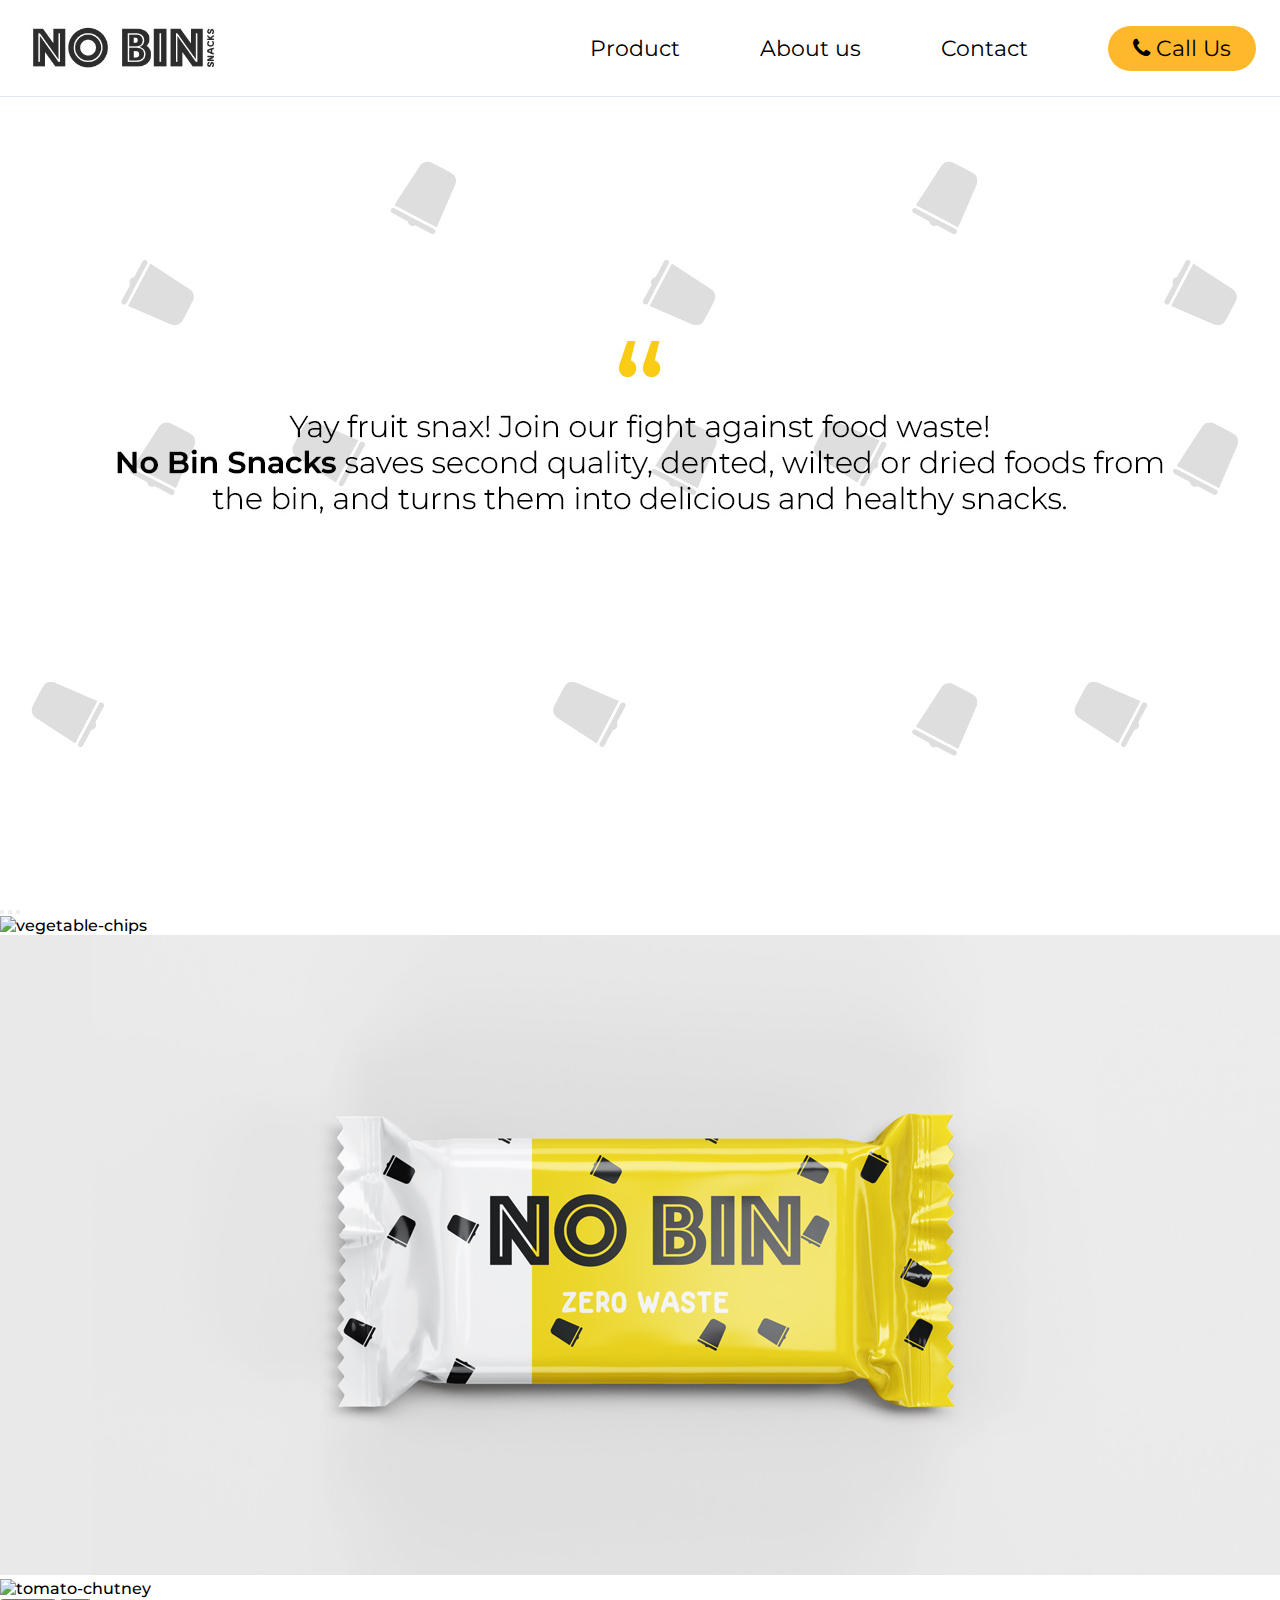
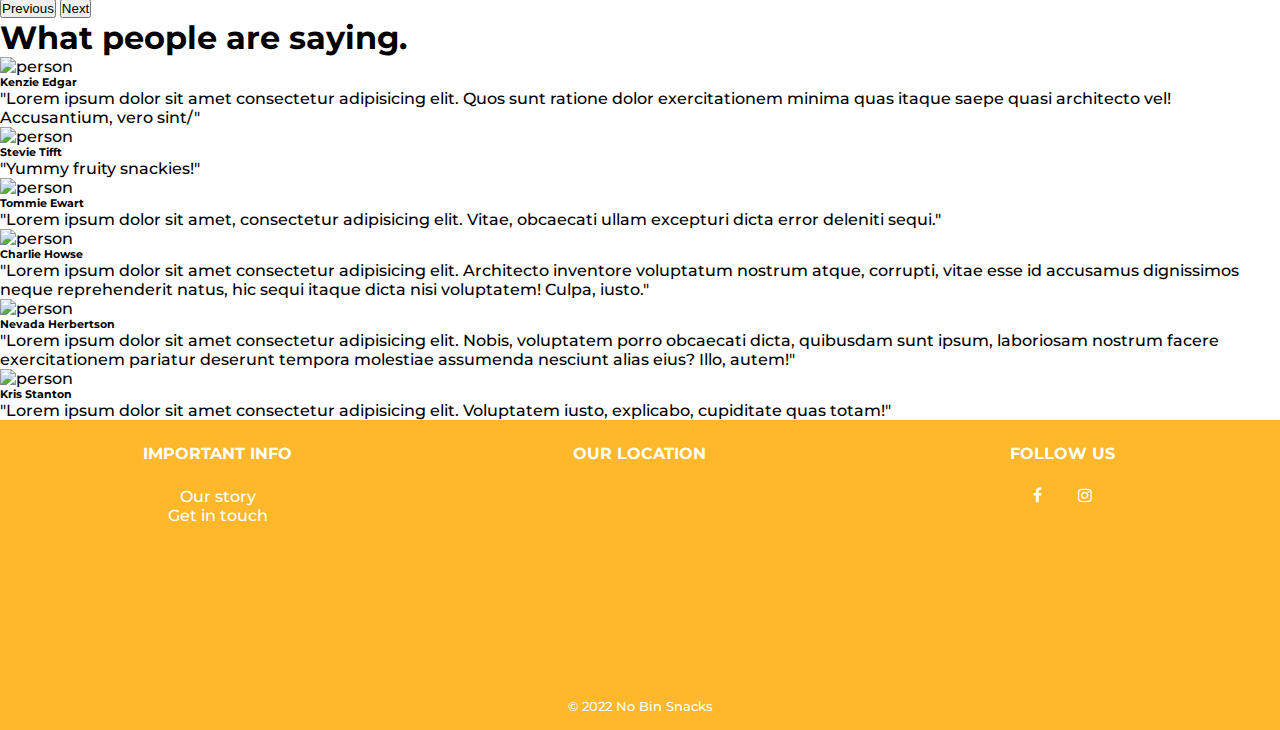
==== commit 5be4242b: "SEO" ====
--- a/index.html
+++ b/index.html
@@ -3,6 +3,8 @@
 <head>
     <meta charset="UTF-8">
     <meta http-equiv="X-UA-Compatible" content="IE=edge">
+    <meta name="description" content="We are all about preventing food waste and making delicious snacks.">
+    <meta name="keywords" content="healthy snacks, health, snacks, fruit, vegetables, zero waste">
     <meta name="viewport" content="width=device-width, initial-scale=1.0">
     <script src="https://kit.fontawesome.com/b63be8d021.js" crossorigin="anonymous"></script>
     <link rel="stylesheet" href="https://cdnjs.cloudflare.com/ajax/libs/font-awesome/6.0.0/css/all.min.css" />
@@ -20,7 +22,7 @@
         }
     }
     </script>
-    <title>NoBin Snacks</title>
+    <title>No Bin Snacks - healthy snacks to combat food waste</title>
     <link rel="stylesheet" href="style.css">
 
 </head>
@@ -39,7 +41,7 @@
                     <a href="contact.html" class="nav-link">Contact</a>
                 </li>
                 <li class="nav-item">
-                   <a id="contact-btn" class="nav-link" href="tel: 0499 34 10 65"><button><i class="fa fa-phone"></i> Call Us</button></a>
+                   <a id="contact-btn" class="nav-link" href="tel: 0499 34 10 65"><i class="fa fa-phone"></i> Call Us</a>
                </li>
             </ul>
             <div class="hamburger">
@@ -64,17 +66,17 @@
                     </div>
                     <div class="carousel-inner relative w-full overflow-hidden">
                     <div class="carousel-item active relative float-left w-full">
-                        <img src="/assets/nobin-chips.jpg" class="block w-full" alt="..."/>
+                        <img src="/assets/nobin-chips.jpg" class="block w-full" alt="vegetable-chips"/>
                         <div class="carousel-caption hidden md:block absolute text-center">
                         </div>
                     </div>
                     <div class="carousel-item relative float-left w-full">
-                        <img src="/assets/nobin-bar.jpg" class="block w-full" alt="..."/>
+                        <img src="/assets/nobin-bar.jpg" class="block w-full" alt="healthy-fruit-bar"/>
                         <div class="carousel-caption hidden md:block absolute text-center">
                         </div>
                     </div>
                     <div class="carousel-item relative float-left w-full">
-                        <img src="/assets/nobin-juice.jpg" class="block w-full" alt="..."/>
+                        <img src="/assets/nobin-chutney.jpg" class="block w-full" alt="tomato-chutney"/>
                         <div class="carousel-caption hidden md:block absolute text-center">
                         </div>
                     </div>
@@ -94,8 +96,7 @@
                 <div class="w-full bg-white px-5 py-16 md:py-24 text-gray-800">
                     <div class="w-full max-w-6xl mx-auto">
                         <div class="text-center max-w-xl mx-auto">
-                            <h1 class="text-6xl md:text-7xl font-bold mb-5 text-gray-700">What people <br>are saying.</h1>
-                            <h3 class="text-xl mb-5 font-light text-gray-700">Lorem ipsum dolor sit amet consectetur adipisicing elit.</h3>
+                            <h1 class="text-6xl md:text-7xl font-bold mb-5 text-gray-700">What people are saying.</h1>
                             <div class="text-center mb-10">
                                 <span class="inline-block w-40 h-1 rounded-full bg-yellow-500"></span>
                             </div>
@@ -105,27 +106,27 @@
                                 <div class="w-full mx-auto rounded-lg bg-white border border-gray-200 p-5 text-gray-800 font-light mb-6">
                                     <div class="w-full flex mb-4 items-center">
                                         <div class="overflow-hidden rounded-full w-10 h-10 bg-gray-50 border border-gray-200">
-                                            <img src="https://i.pravatar.cc/100?img=1" alt="">
-                                        </div>
-                                        <div class="flex-grow pl-3">
-                                            <h6 class="font-bold text-sm uppercase text-gray-600">Kenzie Edgar.</h6>
-                                        </div>
-                                    </div>
-                                    <div class="w-full">
-                                        <p class="text-sm leading-tight"><span class="text-lg leading-none italic font-bold text-gray-400 mr-1">"</span>Lorem ipsum dolor sit amet consectetur adipisicing elit. Quos sunt ratione dolor exercitationem minima quas itaque saepe quasi architecto vel! Accusantium, vero sint/<span class="text-lg leading-none italic font-bold text-gray-400 ml-1">"</span></p>
-                                    </div>
-                                </div>
-                                <div class="w-full mx-auto rounded-lg bg-white border border-gray-200 p-5 text-gray-800 font-light mb-6">
-                                    <div class="w-full flex mb-4 items-center">
-                                        <div class="overflow-hidden rounded-full w-10 h-10 bg-gray-50 border border-gray-200">
-                                            <img src="https://i.pravatar.cc/100?img=2" alt="">
-                                        </div>
-                                        <div class="flex-grow pl-3">
-                                            <h6 class="font-bold text-sm uppercase text-gray-600">Stevie Tifft.</h6>
-                                        </div>
-                                    </div>
-                                    <div class="w-full">
-                                        <p class="text-sm leading-tight"><span class="text-lg leading-none italic font-bold text-gray-400 mr-1">"</span>Lorem ipsum, dolor sit amet, consectetur adipisicing elit. Dolore quod necessitatibus, labore sapiente, est, dignissimos ullam error ipsam sint quam tempora vel.<span class="text-lg leading-none italic font-bold text-gray-400 ml-1">"</span></p>
+                                            <img src="https://i.pravatar.cc/100?img=1" alt="person">
+                                        </div>
+                                        <div class="flex-grow pl-3">
+                                            <h6 class="font-bold text-sm text-gray-700">Kenzie Edgar</h6>
+                                        </div>
+                                    </div>
+                                    <div class="w-full">
+                                        <p class="text-sm leading-tight"><span class="text-lg leading-none italic font-bold text-yellow-400 mr-1">"</span>Lorem ipsum dolor sit amet consectetur adipisicing elit. Quos sunt ratione dolor exercitationem minima quas itaque saepe quasi architecto vel! Accusantium, vero sint/<span class="text-lg leading-none italic font-bold text-yellow-400 ml-1">"</span></p>
+                                    </div>
+                                </div>
+                                <div class="w-full mx-auto rounded-lg bg-white border border-gray-200 p-5 text-gray-800 font-light mb-6">
+                                    <div class="w-full flex mb-4 items-center">
+                                        <div class="overflow-hidden rounded-full w-10 h-10 bg-gray-50 border border-gray-200">
+                                            <img src="https://i.pravatar.cc/100?img=2" alt="person">
+                                        </div>
+                                        <div class="flex-grow pl-3">
+                                            <h6 class="font-bold text-sm text-gray-700">Stevie Tifft</h6>
+                                        </div>
+                                    </div>
+                                    <div class="w-full">
+                                        <p class="text-sm leading-tight"><span class="text-lg leading-none italic font-bold text-yellow-400 mr-1">"</span>Yummy fruity snackies!<span class="text-lg leading-none italic font-bold text-yellow-400 ml-1">"</span></p>
                                     </div>
                                 </div>
                             </div>
@@ -133,27 +134,27 @@
                                 <div class="w-full mx-auto rounded-lg bg-white border border-gray-200 p-5 text-gray-800 font-light mb-6">
                                     <div class="w-full flex mb-4 items-center">
                                         <div class="overflow-hidden rounded-full w-10 h-10 bg-gray-50 border border-gray-200">
-                                            <img src="https://i.pravatar.cc/100?img=3" alt="">
-                                        </div>
-                                        <div class="flex-grow pl-3">
-                                            <h6 class="font-bold text-sm uppercase text-gray-600">Tommie Ewart.</h6>
-                                        </div>
-                                    </div>
-                                    <div class="w-full">
-                                        <p class="text-sm leading-tight"><span class="text-lg leading-none italic font-bold text-gray-400 mr-1">"</span>Lorem ipsum dolor sit amet, consectetur adipisicing elit. Vitae, obcaecati ullam excepturi dicta error deleniti sequi.<span class="text-lg leading-none italic font-bold text-gray-400 ml-1">"</span></p>
-                                    </div>
-                                </div>
-                                <div class="w-full mx-auto rounded-lg bg-white border border-gray-200 p-5 text-gray-800 font-light mb-6">
-                                    <div class="w-full flex mb-4 items-center">
-                                        <div class="overflow-hidden rounded-full w-10 h-10 bg-gray-50 border border-gray-200">
-                                            <img src="https://i.pravatar.cc/100?img=4" alt="">
-                                        </div>
-                                        <div class="flex-grow pl-3">
-                                            <h6 class="font-bold text-sm uppercase text-gray-600">Charlie Howse.</h6>
-                                        </div>
-                                    </div>
-                                    <div class="w-full">
-                                        <p class="text-sm leading-tight"><span class="text-lg leading-none italic font-bold text-gray-400 mr-1">"</span>Lorem ipsum dolor sit amet consectetur adipisicing elit. Architecto inventore voluptatum nostrum atque, corrupti, vitae esse id accusamus dignissimos neque reprehenderit natus, hic sequi itaque dicta nisi voluptatem! Culpa, iusto.<span class="text-lg leading-none italic font-bold text-gray-400 ml-1">"</span></p>
+                                            <img src="https://i.pravatar.cc/100?img=3" alt="person">
+                                        </div>
+                                        <div class="flex-grow pl-3">
+                                            <h6 class="font-bold text-sm text-gray-700">Tommie Ewart</h6>
+                                        </div>
+                                    </div>
+                                    <div class="w-full">
+                                        <p class="text-sm leading-tight"><span class="text-lg leading-none italic font-bold text-yellow-400 mr-1">"</span>Lorem ipsum dolor sit amet, consectetur adipisicing elit. Vitae, obcaecati ullam excepturi dicta error deleniti sequi.<span class="text-lg leading-none italic font-bold text-yellow-400 ml-1">"</span></p>
+                                    </div>
+                                </div>
+                                <div class="w-full mx-auto rounded-lg bg-white border border-gray-200 p-5 text-gray-800 font-light mb-6">
+                                    <div class="w-full flex mb-4 items-center">
+                                        <div class="overflow-hidden rounded-full w-10 h-10 bg-gray-50 border border-gray-200">
+                                            <img src="https://i.pravatar.cc/100?img=4" alt="person">
+                                        </div>
+                                        <div class="flex-grow pl-3">
+                                            <h6 class="font-bold text-sm text-gray-700">Charlie Howse</h6>
+                                        </div>
+                                    </div>
+                                    <div class="w-full">
+                                        <p class="text-sm leading-tight"><span class="text-lg leading-none italic font-bold text-yellow-400 mr-1">"</span>Lorem ipsum dolor sit amet consectetur adipisicing elit. Architecto inventore voluptatum nostrum atque, corrupti, vitae esse id accusamus dignissimos neque reprehenderit natus, hic sequi itaque dicta nisi voluptatem! Culpa, iusto.<span class="text-lg leading-none italic font-bold text-yellow-400 ml-1">"</span></p>
                                     </div>
                                 </div>
                             </div>
@@ -161,27 +162,27 @@
                                 <div class="w-full mx-auto rounded-lg bg-white border border-gray-200 p-5 text-gray-800 font-light mb-6">
                                     <div class="w-full flex mb-4 items-center">
                                         <div class="overflow-hidden rounded-full w-10 h-10 bg-gray-50 border border-gray-200">
-                                            <img src="https://i.pravatar.cc/100?img=5" alt="">
-                                        </div>
-                                        <div class="flex-grow pl-3">
-                                            <h6 class="font-bold text-sm uppercase text-gray-600">Nevada Herbertson.</h6>
-                                        </div>
-                                    </div>
-                                    <div class="w-full">
-                                        <p class="text-sm leading-tight"><span class="text-lg leading-none italic font-bold text-gray-400 mr-1">"</span>Lorem ipsum dolor sit amet consectetur adipisicing elit. Nobis, voluptatem porro obcaecati dicta, quibusdam sunt ipsum, laboriosam nostrum facere exercitationem pariatur deserunt tempora molestiae assumenda nesciunt alias eius? Illo, autem!<span class="text-lg leading-none italic font-bold text-gray-400 ml-1">"</span></p>
-                                    </div>
-                                </div>
-                                <div class="w-full mx-auto rounded-lg bg-white border border-gray-200 p-5 text-gray-800 font-light mb-6">
-                                    <div class="w-full flex mb-4 items-center">
-                                        <div class="overflow-hidden rounded-full w-10 h-10 bg-gray-50 border border-gray-200">
-                                            <img src="https://i.pravatar.cc/100?img=6" alt="">
-                                        </div>
-                                        <div class="flex-grow pl-3">
-                                            <h6 class="font-bold text-sm uppercase text-gray-600">Kris Stanton.</h6>
-                                        </div>
-                                    </div>
-                                    <div class="w-full">
-                                        <p class="text-sm leading-tight"><span class="text-lg leading-none italic font-bold text-gray-400 mr-1">"</span>Lorem ipsum dolor sit amet consectetur adipisicing elit. Voluptatem iusto, explicabo, cupiditate quas totam!<span class="text-lg leading-none italic font-bold text-gray-400 ml-1">"</span></p>
+                                            <img src="https://i.pravatar.cc/100?img=5" alt="person">
+                                        </div>
+                                        <div class="flex-grow pl-3">
+                                            <h6 class="font-bold text-sm text-gray-700">Nevada Herbertson</h6>
+                                        </div>
+                                    </div>
+                                    <div class="w-full">
+                                        <p class="text-sm leading-tight"><span class="text-lg leading-none italic font-bold text-yellow-400 mr-1">"</span>Lorem ipsum dolor sit amet consectetur adipisicing elit. Nobis, voluptatem porro obcaecati dicta, quibusdam sunt ipsum, laboriosam nostrum facere exercitationem pariatur deserunt tempora molestiae assumenda nesciunt alias eius? Illo, autem!<span class="text-lg leading-none italic font-bold text-yellow-400 ml-1">"</span></p>
+                                    </div>
+                                </div>
+                                <div class="w-full mx-auto rounded-lg bg-white border border-gray-200 p-5 text-gray-800 font-light mb-6">
+                                    <div class="w-full flex mb-4 items-center">
+                                        <div class="overflow-hidden rounded-full w-10 h-10 bg-gray-50 border border-gray-200">
+                                            <img src="https://i.pravatar.cc/100?img=6" alt="person">
+                                        </div>
+                                        <div class="flex-grow pl-3">
+                                            <h6 class="font-bold text-sm text-gray-700">Kris Stanton</h6>
+                                        </div>
+                                    </div>
+                                    <div class="w-full">
+                                        <p class="text-sm leading-tight"><span class="text-lg leading-none italic font-bold text-yellow-400 mr-1">"</span>Lorem ipsum dolor sit amet consectetur adipisicing elit. Voluptatem iusto, explicabo, cupiditate quas totam!<span class="text-lg leading-none italic font-bold text-400 ml-1">"</span></p>
                                     </div>
                                 </div>
                             </div>
--- a/style.css
+++ b/style.css
@@ -19,12 +19,11 @@
   /* The image used */
   background-image: url("/assets/intro-bg.jpg");
   /* Set a specific height */
-  min-height: 500px;
+  min-height: 800px;
   /* Create the parallax scrolling effect */
   background-attachment: fixed;
   background-position: center;
   background-repeat: no-repeat;
-  background-size: cover;
 }
 
 .header {
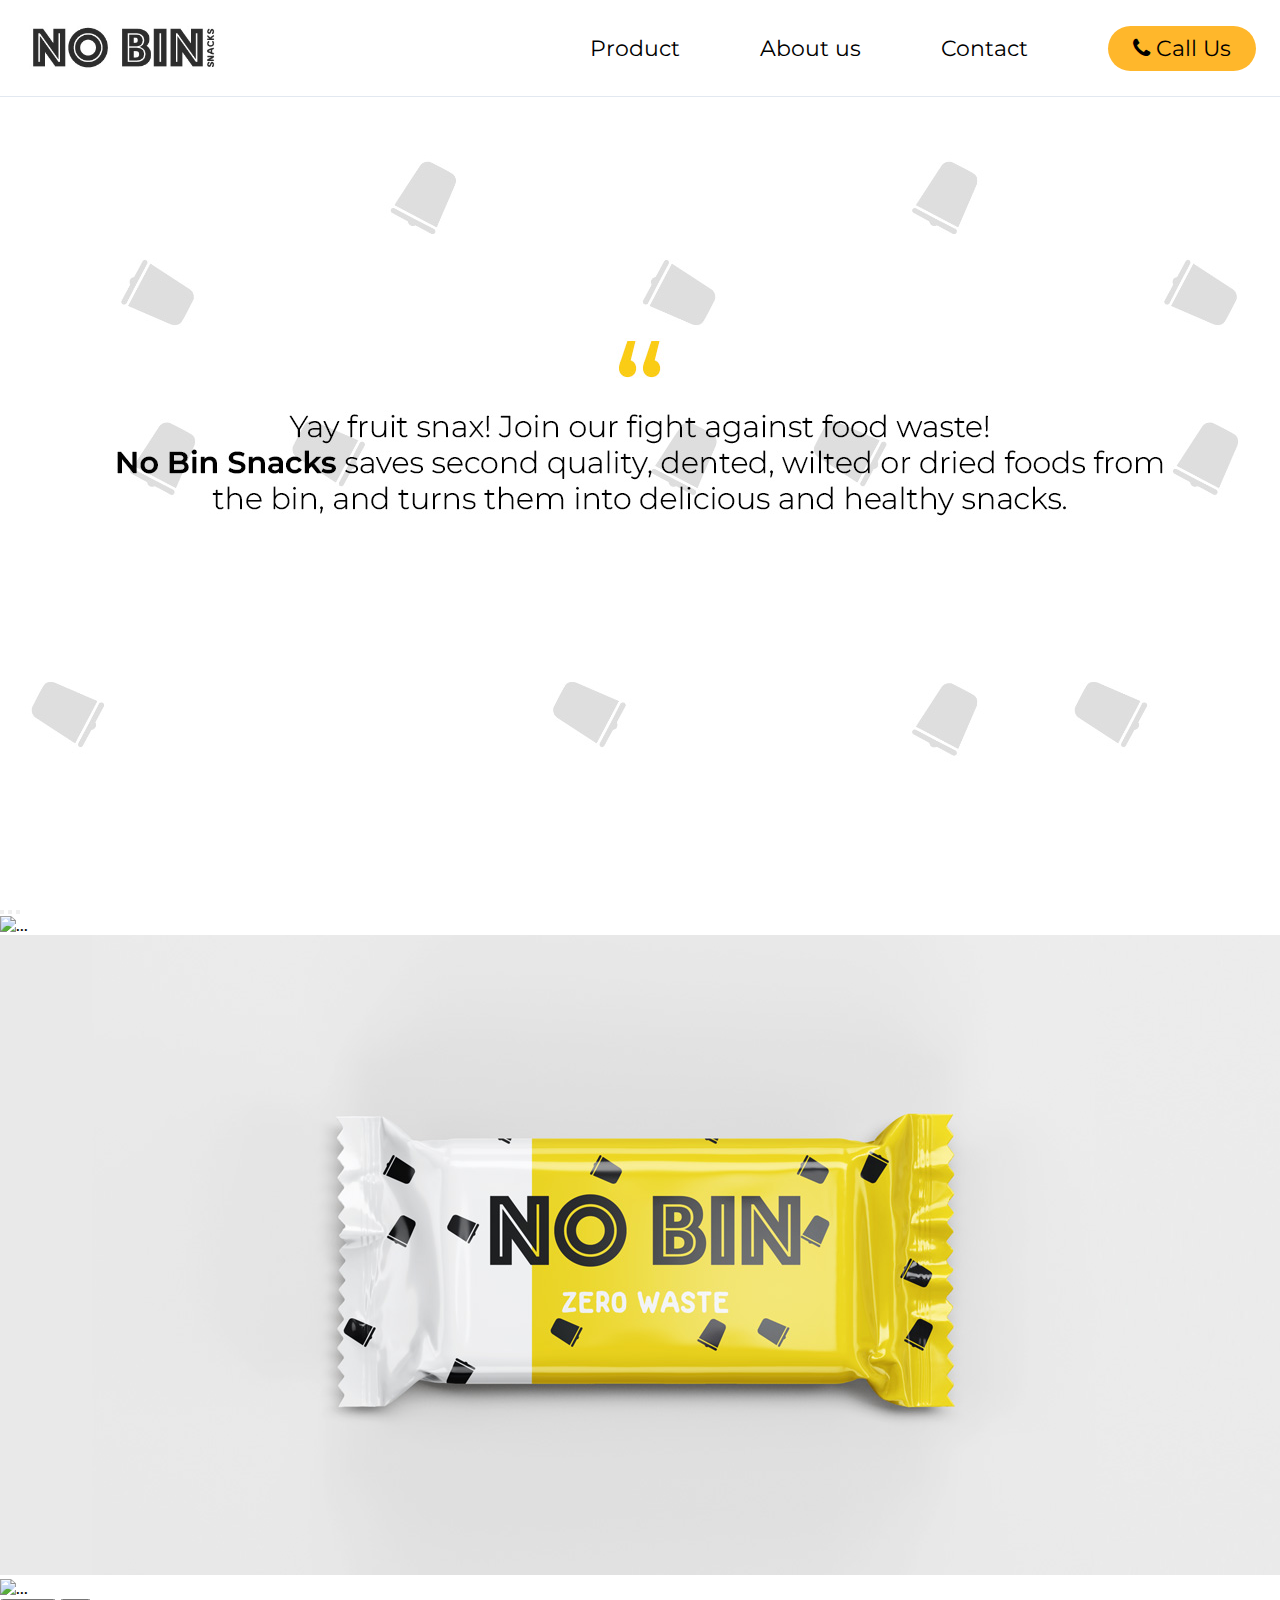
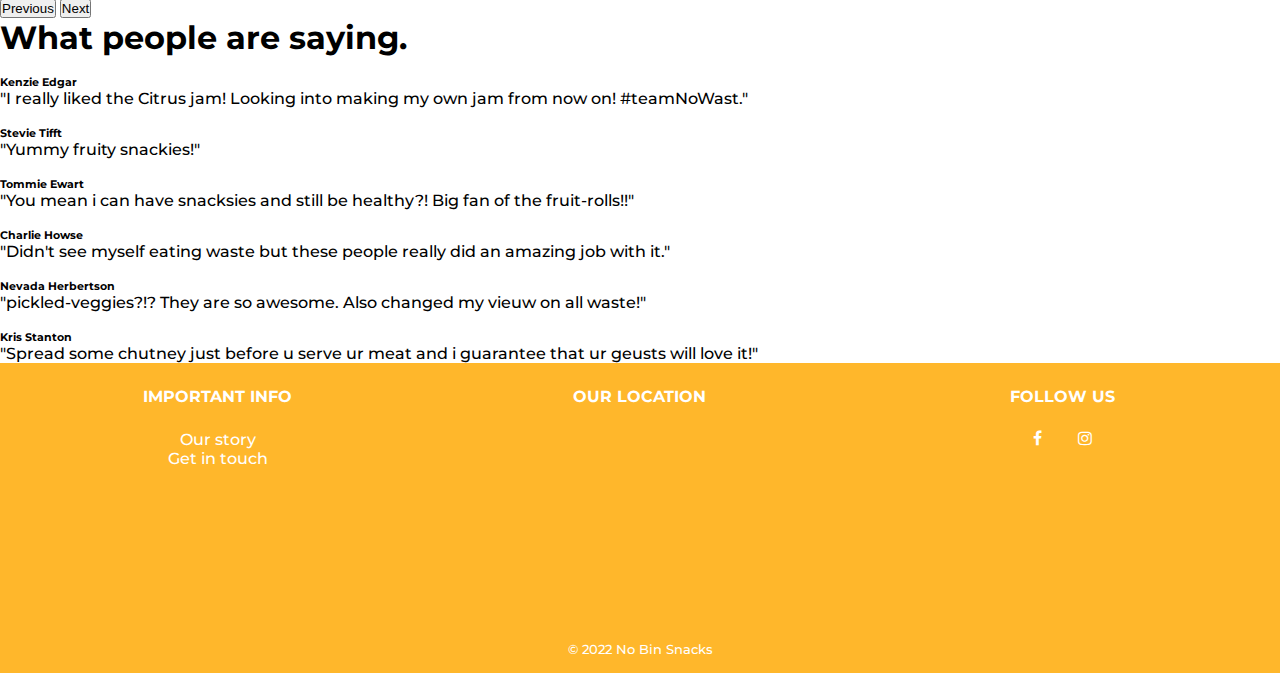
==== commit a12f7f98: "added the testemonies" ====
--- a/index.html
+++ b/index.html
@@ -3,8 +3,6 @@
 <head>
     <meta charset="UTF-8">
     <meta http-equiv="X-UA-Compatible" content="IE=edge">
-    <meta name="description" content="We are all about preventing food waste and making delicious snacks.">
-    <meta name="keywords" content="healthy snacks, health, snacks, fruit, vegetables, zero waste">
     <meta name="viewport" content="width=device-width, initial-scale=1.0">
     <script src="https://kit.fontawesome.com/b63be8d021.js" crossorigin="anonymous"></script>
     <link rel="stylesheet" href="https://cdnjs.cloudflare.com/ajax/libs/font-awesome/6.0.0/css/all.min.css" />
@@ -22,7 +20,7 @@
         }
     }
     </script>
-    <title>No Bin Snacks - healthy snacks to combat food waste</title>
+    <title>NoBin Snacks</title>
     <link rel="stylesheet" href="style.css">
 
 </head>
@@ -66,17 +64,17 @@
                     </div>
                     <div class="carousel-inner relative w-full overflow-hidden">
                     <div class="carousel-item active relative float-left w-full">
-                        <img src="/assets/nobin-chips.jpg" class="block w-full" alt="vegetable-chips"/>
+                        <img src="/assets/nobin-chips.jpg" class="block w-full" alt="..."/>
                         <div class="carousel-caption hidden md:block absolute text-center">
                         </div>
                     </div>
                     <div class="carousel-item relative float-left w-full">
-                        <img src="/assets/nobin-bar.jpg" class="block w-full" alt="healthy-fruit-bar"/>
+                        <img src="/assets/nobin-bar.jpg" class="block w-full" alt="..."/>
                         <div class="carousel-caption hidden md:block absolute text-center">
                         </div>
                     </div>
                     <div class="carousel-item relative float-left w-full">
-                        <img src="/assets/nobin-chutney.jpg" class="block w-full" alt="tomato-chutney"/>
+                        <img src="/assets/nobin-chutney.jpg" class="block w-full" alt="..."/>
                         <div class="carousel-caption hidden md:block absolute text-center">
                         </div>
                     </div>
@@ -106,20 +104,20 @@
                                 <div class="w-full mx-auto rounded-lg bg-white border border-gray-200 p-5 text-gray-800 font-light mb-6">
                                     <div class="w-full flex mb-4 items-center">
                                         <div class="overflow-hidden rounded-full w-10 h-10 bg-gray-50 border border-gray-200">
-                                            <img src="https://i.pravatar.cc/100?img=1" alt="person">
+                                            <img src="https://i.pravatar.cc/100?img=1" alt="">
                                         </div>
                                         <div class="flex-grow pl-3">
                                             <h6 class="font-bold text-sm text-gray-700">Kenzie Edgar</h6>
                                         </div>
                                     </div>
                                     <div class="w-full">
-                                        <p class="text-sm leading-tight"><span class="text-lg leading-none italic font-bold text-yellow-400 mr-1">"</span>Lorem ipsum dolor sit amet consectetur adipisicing elit. Quos sunt ratione dolor exercitationem minima quas itaque saepe quasi architecto vel! Accusantium, vero sint/<span class="text-lg leading-none italic font-bold text-yellow-400 ml-1">"</span></p>
-                                    </div>
-                                </div>
-                                <div class="w-full mx-auto rounded-lg bg-white border border-gray-200 p-5 text-gray-800 font-light mb-6">
-                                    <div class="w-full flex mb-4 items-center">
-                                        <div class="overflow-hidden rounded-full w-10 h-10 bg-gray-50 border border-gray-200">
-                                            <img src="https://i.pravatar.cc/100?img=2" alt="person">
+                                        <p class="text-sm leading-tight"><span class="text-lg leading-none italic font-bold text-yellow-400 mr-1">"</span>I really liked the Citrus jam! Looking into making my own jam from now on! #teamNoWast.<span class="text-lg leading-none italic font-bold text-yellow-400 ml-1">"</span></p>
+                                    </div>
+                                </div>
+                                <div class="w-full mx-auto rounded-lg bg-white border border-gray-200 p-5 text-gray-800 font-light mb-6">
+                                    <div class="w-full flex mb-4 items-center">
+                                        <div class="overflow-hidden rounded-full w-10 h-10 bg-gray-50 border border-gray-200">
+                                            <img src="https://i.pravatar.cc/100?img=2" alt="">
                                         </div>
                                         <div class="flex-grow pl-3">
                                             <h6 class="font-bold text-sm text-gray-700">Stevie Tifft</h6>
@@ -134,27 +132,27 @@
                                 <div class="w-full mx-auto rounded-lg bg-white border border-gray-200 p-5 text-gray-800 font-light mb-6">
                                     <div class="w-full flex mb-4 items-center">
                                         <div class="overflow-hidden rounded-full w-10 h-10 bg-gray-50 border border-gray-200">
-                                            <img src="https://i.pravatar.cc/100?img=3" alt="person">
+                                            <img src="https://i.pravatar.cc/100?img=3" alt="">
                                         </div>
                                         <div class="flex-grow pl-3">
                                             <h6 class="font-bold text-sm text-gray-700">Tommie Ewart</h6>
                                         </div>
                                     </div>
                                     <div class="w-full">
-                                        <p class="text-sm leading-tight"><span class="text-lg leading-none italic font-bold text-yellow-400 mr-1">"</span>Lorem ipsum dolor sit amet, consectetur adipisicing elit. Vitae, obcaecati ullam excepturi dicta error deleniti sequi.<span class="text-lg leading-none italic font-bold text-yellow-400 ml-1">"</span></p>
-                                    </div>
-                                </div>
-                                <div class="w-full mx-auto rounded-lg bg-white border border-gray-200 p-5 text-gray-800 font-light mb-6">
-                                    <div class="w-full flex mb-4 items-center">
-                                        <div class="overflow-hidden rounded-full w-10 h-10 bg-gray-50 border border-gray-200">
-                                            <img src="https://i.pravatar.cc/100?img=4" alt="person">
+                                        <p class="text-sm leading-tight"><span class="text-lg leading-none italic font-bold text-yellow-400 mr-1">"</span>You mean i can have snacksies and still be healthy?! Big fan of the fruit-rolls!!<span class="text-lg leading-none italic font-bold text-yellow-400 ml-1">"</span></p>
+                                    </div>
+                                </div>
+                                <div class="w-full mx-auto rounded-lg bg-white border border-gray-200 p-5 text-gray-800 font-light mb-6">
+                                    <div class="w-full flex mb-4 items-center">
+                                        <div class="overflow-hidden rounded-full w-10 h-10 bg-gray-50 border border-gray-200">
+                                            <img src="https://i.pravatar.cc/100?img=4" alt="">
                                         </div>
                                         <div class="flex-grow pl-3">
                                             <h6 class="font-bold text-sm text-gray-700">Charlie Howse</h6>
                                         </div>
                                     </div>
                                     <div class="w-full">
-                                        <p class="text-sm leading-tight"><span class="text-lg leading-none italic font-bold text-yellow-400 mr-1">"</span>Lorem ipsum dolor sit amet consectetur adipisicing elit. Architecto inventore voluptatum nostrum atque, corrupti, vitae esse id accusamus dignissimos neque reprehenderit natus, hic sequi itaque dicta nisi voluptatem! Culpa, iusto.<span class="text-lg leading-none italic font-bold text-yellow-400 ml-1">"</span></p>
+                                        <p class="text-sm leading-tight"><span class="text-lg leading-none italic font-bold text-yellow-400 mr-1">"</span>Didn't see myself eating waste but these people really did an amazing job with it.<span class="text-lg leading-none italic font-bold text-yellow-400 ml-1">"</span></p>
                                     </div>
                                 </div>
                             </div>
@@ -162,27 +160,27 @@
                                 <div class="w-full mx-auto rounded-lg bg-white border border-gray-200 p-5 text-gray-800 font-light mb-6">
                                     <div class="w-full flex mb-4 items-center">
                                         <div class="overflow-hidden rounded-full w-10 h-10 bg-gray-50 border border-gray-200">
-                                            <img src="https://i.pravatar.cc/100?img=5" alt="person">
+                                            <img src="https://i.pravatar.cc/100?img=5" alt="">
                                         </div>
                                         <div class="flex-grow pl-3">
                                             <h6 class="font-bold text-sm text-gray-700">Nevada Herbertson</h6>
                                         </div>
                                     </div>
                                     <div class="w-full">
-                                        <p class="text-sm leading-tight"><span class="text-lg leading-none italic font-bold text-yellow-400 mr-1">"</span>Lorem ipsum dolor sit amet consectetur adipisicing elit. Nobis, voluptatem porro obcaecati dicta, quibusdam sunt ipsum, laboriosam nostrum facere exercitationem pariatur deserunt tempora molestiae assumenda nesciunt alias eius? Illo, autem!<span class="text-lg leading-none italic font-bold text-yellow-400 ml-1">"</span></p>
-                                    </div>
-                                </div>
-                                <div class="w-full mx-auto rounded-lg bg-white border border-gray-200 p-5 text-gray-800 font-light mb-6">
-                                    <div class="w-full flex mb-4 items-center">
-                                        <div class="overflow-hidden rounded-full w-10 h-10 bg-gray-50 border border-gray-200">
-                                            <img src="https://i.pravatar.cc/100?img=6" alt="person">
+                                        <p class="text-sm leading-tight"><span class="text-lg leading-none italic font-bold text-yellow-400 mr-1">"</span>pickled-veggies?!? They are so awesome. Also changed my vieuw on all waste!<span class="text-lg leading-none italic font-bold text-yellow-400 ml-1">"</span></p>
+                                    </div>
+                                </div>
+                                <div class="w-full mx-auto rounded-lg bg-white border border-gray-200 p-5 text-gray-800 font-light mb-6">
+                                    <div class="w-full flex mb-4 items-center">
+                                        <div class="overflow-hidden rounded-full w-10 h-10 bg-gray-50 border border-gray-200">
+                                            <img src="https://i.pravatar.cc/100?img=6" alt="">
                                         </div>
                                         <div class="flex-grow pl-3">
                                             <h6 class="font-bold text-sm text-gray-700">Kris Stanton</h6>
                                         </div>
                                     </div>
                                     <div class="w-full">
-                                        <p class="text-sm leading-tight"><span class="text-lg leading-none italic font-bold text-yellow-400 mr-1">"</span>Lorem ipsum dolor sit amet consectetur adipisicing elit. Voluptatem iusto, explicabo, cupiditate quas totam!<span class="text-lg leading-none italic font-bold text-400 ml-1">"</span></p>
+                                        <p class="text-sm leading-tight"><span class="text-lg leading-none italic font-bold text-yellow-400 mr-1">"</span>Spread some chutney just before u serve ur meat and i guarantee that ur geusts will love it!<span class="text-lg leading-none italic font-bold text-400 ml-1">"</span></p>
                                     </div>
                                 </div>
                             </div>
--- a/style.css
+++ b/style.css
@@ -24,6 +24,31 @@
   background-attachment: fixed;
   background-position: center;
   background-repeat: no-repeat;
+}
+
+.social-menu {
+  display: flex;
+  flex-direction: row;
+}
+.social-menu #social-btn {
+  background-color: #ffB72B;
+  width: 3rem;
+  height: 3rem;
+  border-radius: 50%;
+}
+.social-menu #social-btn:hover {
+  background-color: #BED62F;
+  color: #000;
+}
+.social-menu .social-item {
+  margin: 0.8rem;
+}
+
+#contact-form #submit-btn {
+  background-color: #ffB72B;
+}
+#contact-form #submit-btn:hover {
+  background-color: #BED62F;
 }
 
 .header {
@@ -115,9 +140,6 @@
   .header .hamburger.active .bar:nth-child(2) {
     opacity: 0;
   }
-  .header .social-item {
-    padding-top: 25px;
-  }
   .header .nav-link {
     font-size: 22px;
     font-weight: 400;
@@ -144,19 +166,6 @@
     background-color: #ffB72B;
   }
   .header #contact-btn:hover {
-    background-color: #BED62F;
-    color: black;
-  }
-  .header #social-btn {
-    width: 8rem;
-    padding: 9px 25px;
-    border: none;
-    border-radius: 50px;
-    cursor: pointer;
-    transition: 0.3;
-    background-color: #ffB72B;
-  }
-  .header #social-btn:hover {
     background-color: #BED62F;
     color: black;
   }
@@ -324,7 +333,7 @@
 .product-page .card a {
   font-size: 0.8rem;
 }
-.product-page .card a:link, .product-page .card .card a:visited {
+.product-page .card a:link, .product-page .card a:visited {
   color: #ffB72B;
 }
 .product-page .card a:hover {
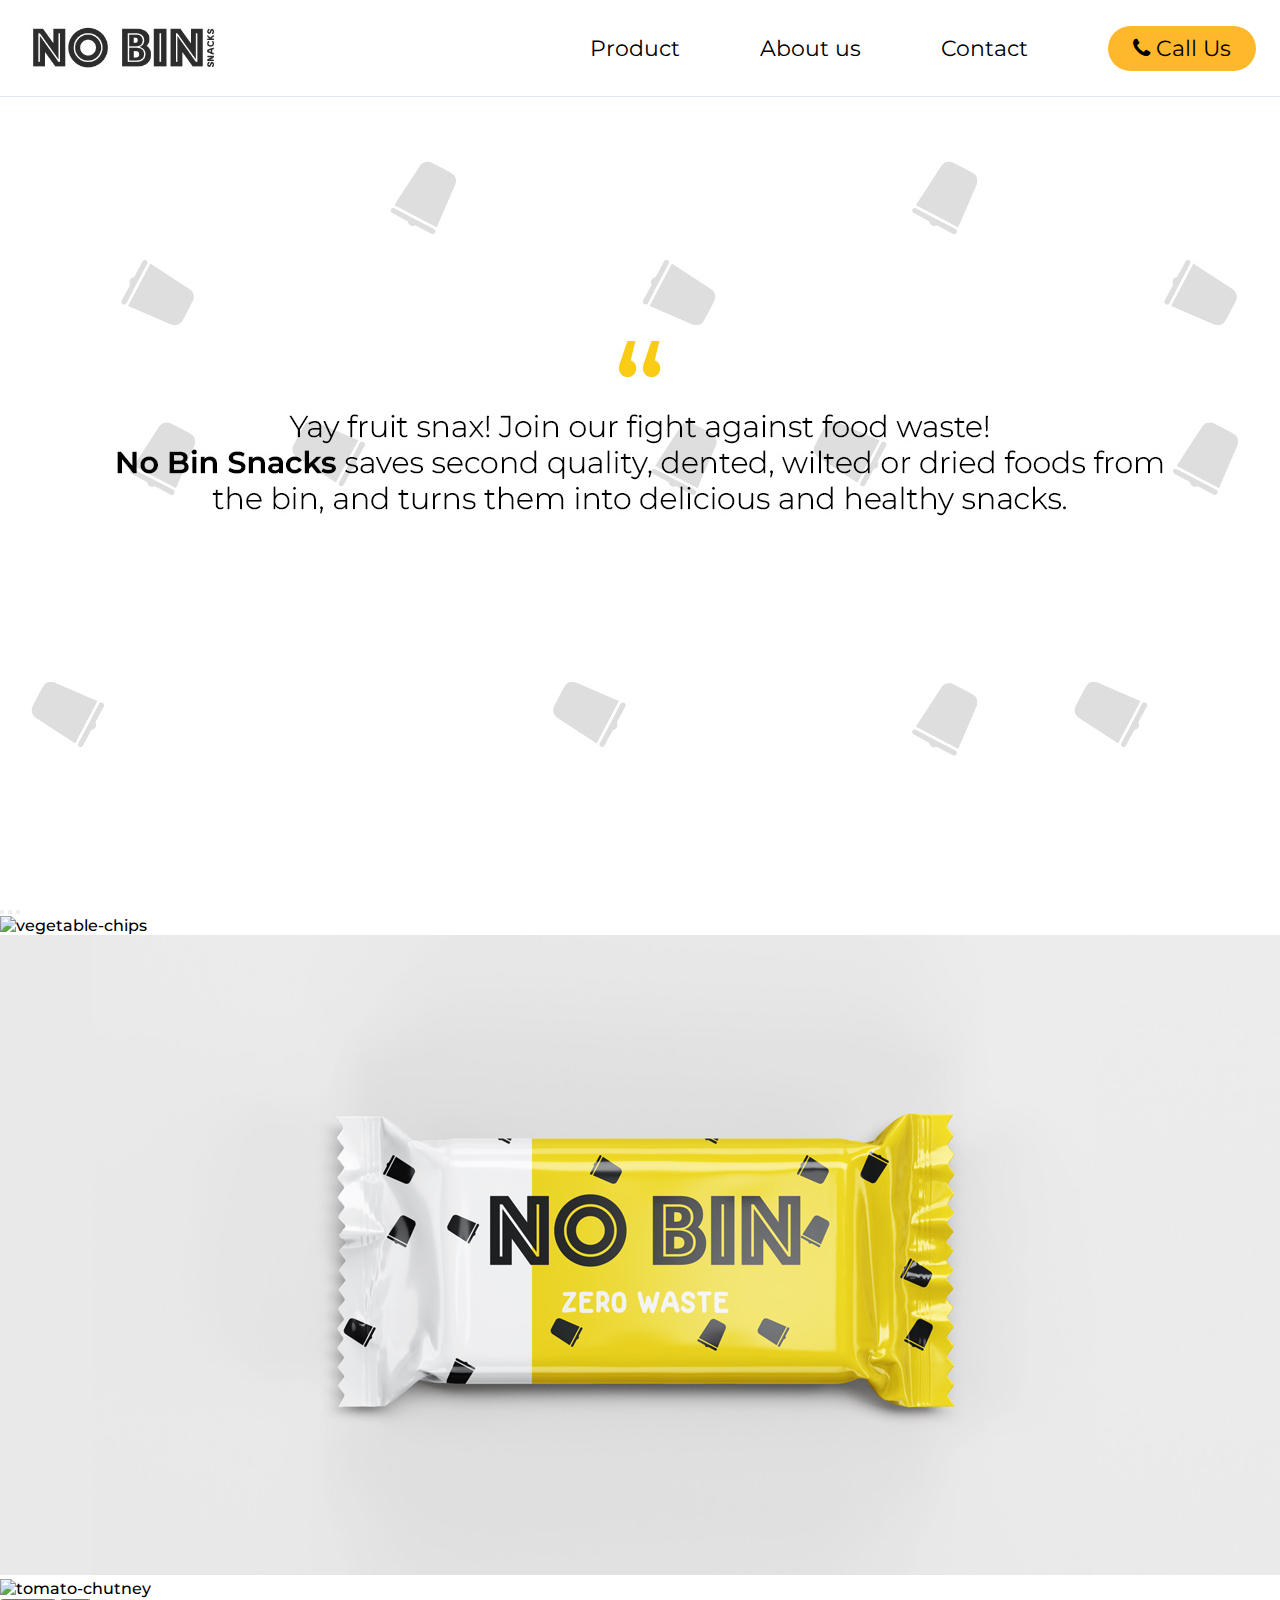
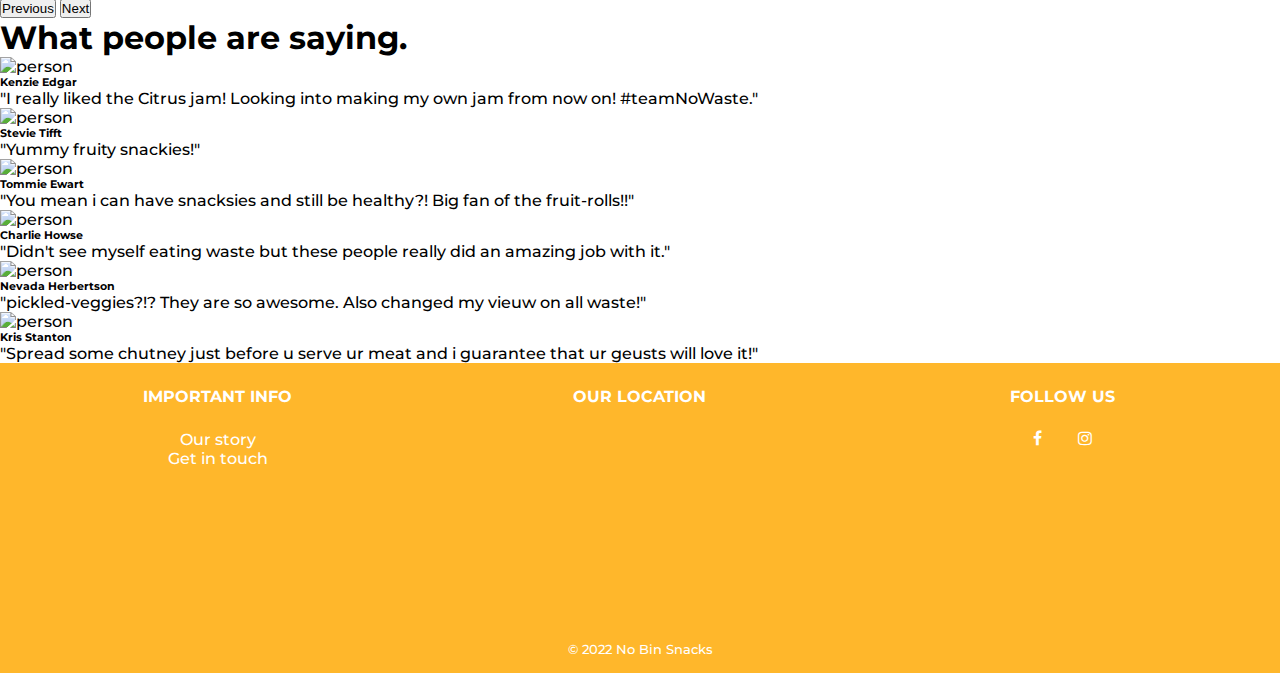
==== commit 5bb1a923: "added the testemoniespart2" ====
--- a/index.html
+++ b/index.html
@@ -3,6 +3,8 @@
 <head>
     <meta charset="UTF-8">
     <meta http-equiv="X-UA-Compatible" content="IE=edge">
+    <meta name="description" content="We are all about preventing food waste and making delicious snacks.">
+    <meta name="keywords" content="healthy snacks, health, snacks, fruit, vegetables, zero waste">
     <meta name="viewport" content="width=device-width, initial-scale=1.0">
     <script src="https://kit.fontawesome.com/b63be8d021.js" crossorigin="anonymous"></script>
     <link rel="stylesheet" href="https://cdnjs.cloudflare.com/ajax/libs/font-awesome/6.0.0/css/all.min.css" />
@@ -20,7 +22,7 @@
         }
     }
     </script>
-    <title>NoBin Snacks</title>
+    <title>No Bin Snacks - healthy snacks to combat food waste</title>
     <link rel="stylesheet" href="style.css">
 
 </head>
@@ -64,17 +66,17 @@
                     </div>
                     <div class="carousel-inner relative w-full overflow-hidden">
                     <div class="carousel-item active relative float-left w-full">
-                        <img src="/assets/nobin-chips.jpg" class="block w-full" alt="..."/>
+                        <img src="/assets/nobin-chips.jpg" class="block w-full" alt="vegetable-chips"/>
                         <div class="carousel-caption hidden md:block absolute text-center">
                         </div>
                     </div>
                     <div class="carousel-item relative float-left w-full">
-                        <img src="/assets/nobin-bar.jpg" class="block w-full" alt="..."/>
+                        <img src="/assets/nobin-bar.jpg" class="block w-full" alt="healthy-fruit-bar"/>
                         <div class="carousel-caption hidden md:block absolute text-center">
                         </div>
                     </div>
                     <div class="carousel-item relative float-left w-full">
-                        <img src="/assets/nobin-chutney.jpg" class="block w-full" alt="..."/>
+                        <img src="/assets/nobin-chutney.jpg" class="block w-full" alt="tomato-chutney"/>
                         <div class="carousel-caption hidden md:block absolute text-center">
                         </div>
                     </div>
@@ -104,20 +106,20 @@
                                 <div class="w-full mx-auto rounded-lg bg-white border border-gray-200 p-5 text-gray-800 font-light mb-6">
                                     <div class="w-full flex mb-4 items-center">
                                         <div class="overflow-hidden rounded-full w-10 h-10 bg-gray-50 border border-gray-200">
-                                            <img src="https://i.pravatar.cc/100?img=1" alt="">
+                                            <img src="https://i.pravatar.cc/100?img=1" alt="person">
                                         </div>
                                         <div class="flex-grow pl-3">
                                             <h6 class="font-bold text-sm text-gray-700">Kenzie Edgar</h6>
                                         </div>
                                     </div>
                                     <div class="w-full">
-                                        <p class="text-sm leading-tight"><span class="text-lg leading-none italic font-bold text-yellow-400 mr-1">"</span>I really liked the Citrus jam! Looking into making my own jam from now on! #teamNoWast.<span class="text-lg leading-none italic font-bold text-yellow-400 ml-1">"</span></p>
-                                    </div>
-                                </div>
-                                <div class="w-full mx-auto rounded-lg bg-white border border-gray-200 p-5 text-gray-800 font-light mb-6">
-                                    <div class="w-full flex mb-4 items-center">
-                                        <div class="overflow-hidden rounded-full w-10 h-10 bg-gray-50 border border-gray-200">
-                                            <img src="https://i.pravatar.cc/100?img=2" alt="">
+                                        <p class="text-sm leading-tight"><span class="text-lg leading-none italic font-bold text-yellow-400 mr-1">"</span>I really liked the Citrus jam! Looking into making my own jam from now on! #teamNoWaste.<span class="text-lg leading-none italic font-bold text-yellow-400 ml-1">"</span></p>
+                                    </div>
+                                </div>
+                                <div class="w-full mx-auto rounded-lg bg-white border border-gray-200 p-5 text-gray-800 font-light mb-6">
+                                    <div class="w-full flex mb-4 items-center">
+                                        <div class="overflow-hidden rounded-full w-10 h-10 bg-gray-50 border border-gray-200">
+                                            <img src="https://i.pravatar.cc/100?img=2" alt="person">
                                         </div>
                                         <div class="flex-grow pl-3">
                                             <h6 class="font-bold text-sm text-gray-700">Stevie Tifft</h6>
@@ -132,7 +134,7 @@
                                 <div class="w-full mx-auto rounded-lg bg-white border border-gray-200 p-5 text-gray-800 font-light mb-6">
                                     <div class="w-full flex mb-4 items-center">
                                         <div class="overflow-hidden rounded-full w-10 h-10 bg-gray-50 border border-gray-200">
-                                            <img src="https://i.pravatar.cc/100?img=3" alt="">
+                                            <img src="https://i.pravatar.cc/100?img=3" alt="person">
                                         </div>
                                         <div class="flex-grow pl-3">
                                             <h6 class="font-bold text-sm text-gray-700">Tommie Ewart</h6>
@@ -145,7 +147,7 @@
                                 <div class="w-full mx-auto rounded-lg bg-white border border-gray-200 p-5 text-gray-800 font-light mb-6">
                                     <div class="w-full flex mb-4 items-center">
                                         <div class="overflow-hidden rounded-full w-10 h-10 bg-gray-50 border border-gray-200">
-                                            <img src="https://i.pravatar.cc/100?img=4" alt="">
+                                            <img src="https://i.pravatar.cc/100?img=4" alt="person">
                                         </div>
                                         <div class="flex-grow pl-3">
                                             <h6 class="font-bold text-sm text-gray-700">Charlie Howse</h6>
@@ -160,7 +162,7 @@
                                 <div class="w-full mx-auto rounded-lg bg-white border border-gray-200 p-5 text-gray-800 font-light mb-6">
                                     <div class="w-full flex mb-4 items-center">
                                         <div class="overflow-hidden rounded-full w-10 h-10 bg-gray-50 border border-gray-200">
-                                            <img src="https://i.pravatar.cc/100?img=5" alt="">
+                                            <img src="https://i.pravatar.cc/100?img=5" alt="person">
                                         </div>
                                         <div class="flex-grow pl-3">
                                             <h6 class="font-bold text-sm text-gray-700">Nevada Herbertson</h6>
@@ -173,7 +175,7 @@
                                 <div class="w-full mx-auto rounded-lg bg-white border border-gray-200 p-5 text-gray-800 font-light mb-6">
                                     <div class="w-full flex mb-4 items-center">
                                         <div class="overflow-hidden rounded-full w-10 h-10 bg-gray-50 border border-gray-200">
-                                            <img src="https://i.pravatar.cc/100?img=6" alt="">
+                                            <img src="https://i.pravatar.cc/100?img=6" alt="person">
                                         </div>
                                         <div class="flex-grow pl-3">
                                             <h6 class="font-bold text-sm text-gray-700">Kris Stanton</h6>
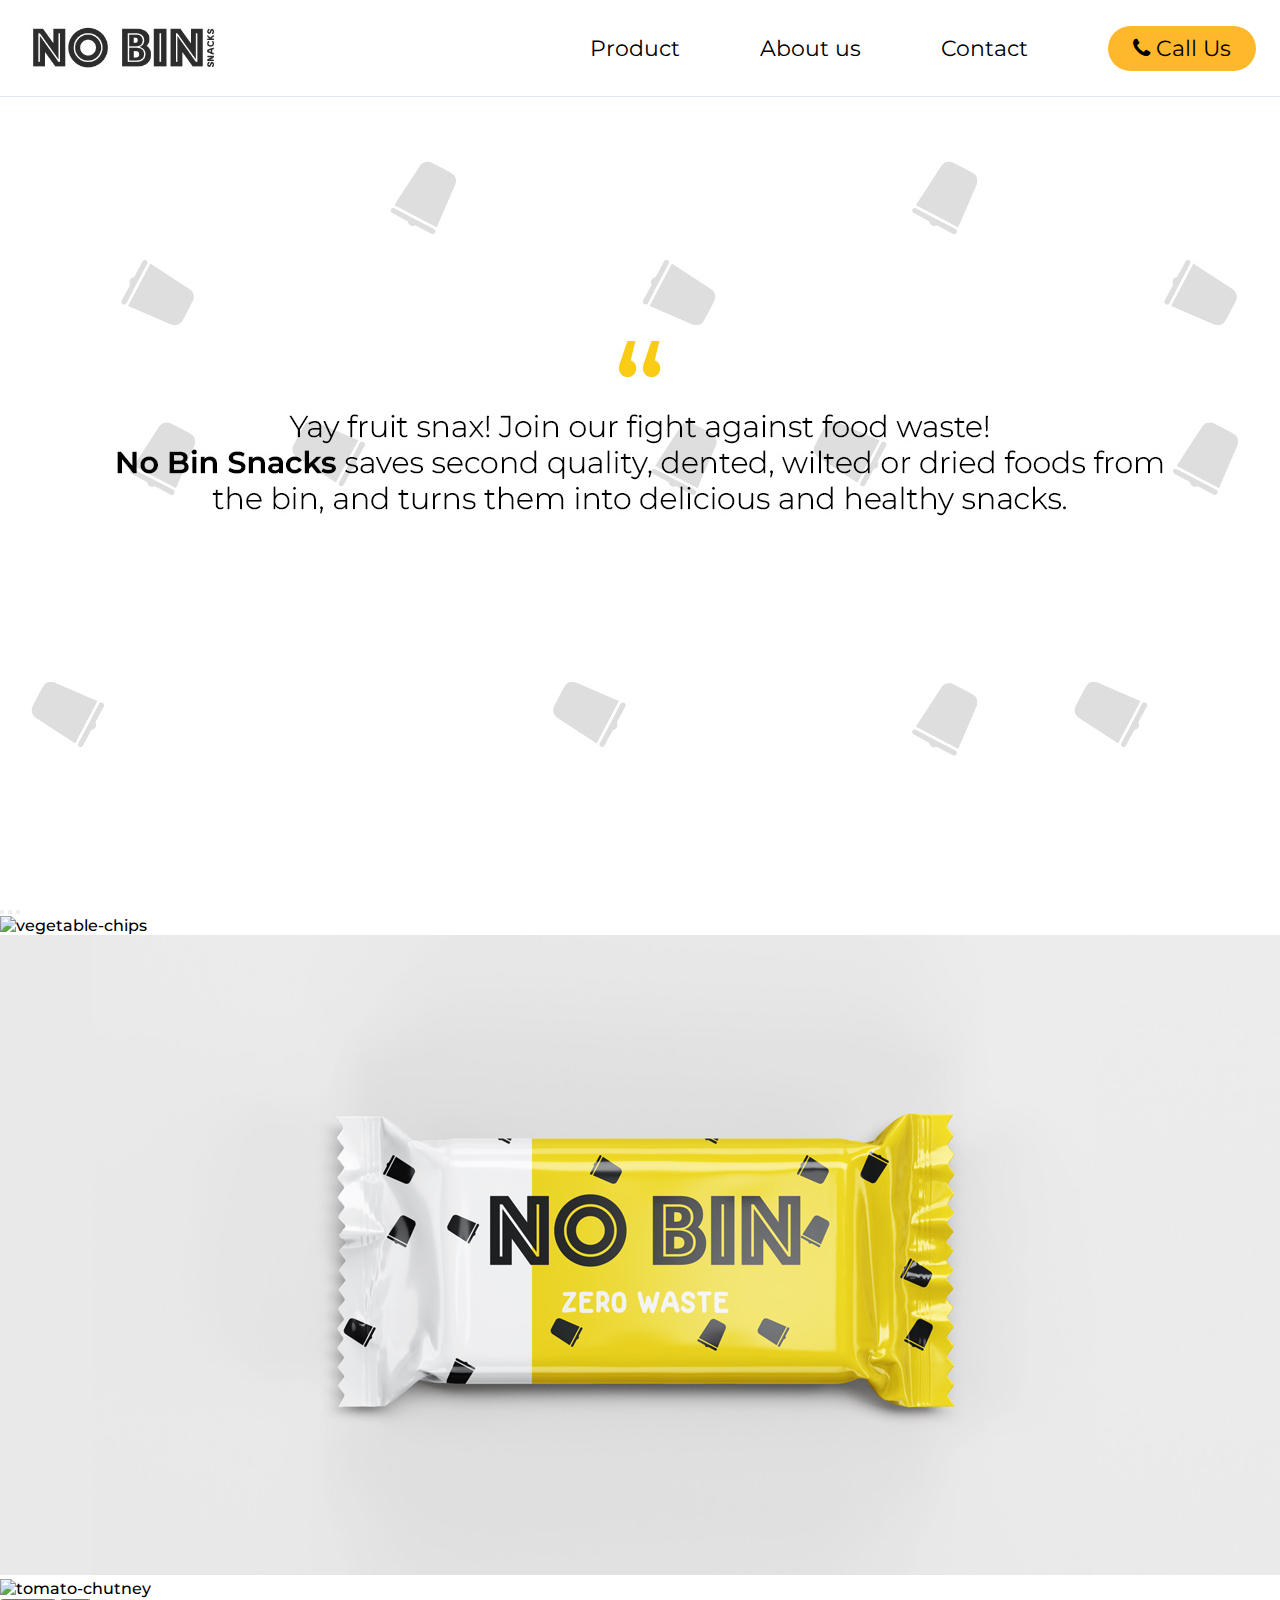
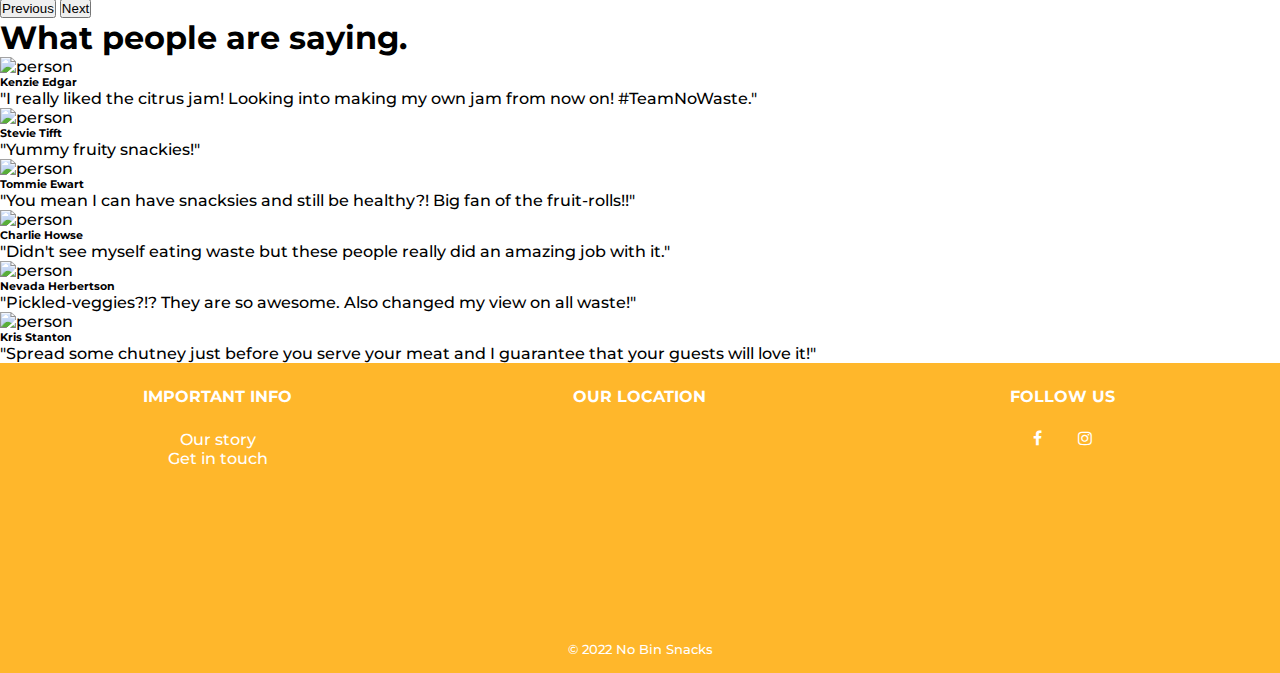
==== commit 1bc2c46d: "changed phonenumber to dummy one" ====
--- a/index.html
+++ b/index.html
@@ -41,7 +41,7 @@
                     <a href="contact.html" class="nav-link">Contact</a>
                 </li>
                 <li class="nav-item">
-                   <a id="contact-btn" class="nav-link" href="tel: 0499 34 10 65"><i class="fa fa-phone"></i> Call Us</a>
+                   <a id="contact-btn" class="nav-link" href="tel: 0499 33 70 75"><i class="fa fa-phone"></i> Call Us</a>
                </li>
             </ul>
             <div class="hamburger">
@@ -113,7 +113,7 @@
                                         </div>
                                     </div>
                                     <div class="w-full">
-                                        <p class="text-sm leading-tight"><span class="text-lg leading-none italic font-bold text-yellow-400 mr-1">"</span>I really liked the Citrus jam! Looking into making my own jam from now on! #teamNoWaste.<span class="text-lg leading-none italic font-bold text-yellow-400 ml-1">"</span></p>
+                                        <p class="text-sm leading-tight"><span class="text-lg leading-none italic font-bold text-yellow-400 mr-1">"</span>I really liked the citrus jam! Looking into making my own jam from now on! #TeamNoWaste.<span class="text-lg leading-none italic font-bold text-yellow-400 ml-1">"</span></p>
                                     </div>
                                 </div>
                                 <div class="w-full mx-auto rounded-lg bg-white border border-gray-200 p-5 text-gray-800 font-light mb-6">
@@ -141,7 +141,7 @@
                                         </div>
                                     </div>
                                     <div class="w-full">
-                                        <p class="text-sm leading-tight"><span class="text-lg leading-none italic font-bold text-yellow-400 mr-1">"</span>You mean i can have snacksies and still be healthy?! Big fan of the fruit-rolls!!<span class="text-lg leading-none italic font-bold text-yellow-400 ml-1">"</span></p>
+                                        <p class="text-sm leading-tight"><span class="text-lg leading-none italic font-bold text-yellow-400 mr-1">"</span>You mean I can have snacksies and still be healthy?! Big fan of the fruit-rolls!!<span class="text-lg leading-none italic font-bold text-yellow-400 ml-1">"</span></p>
                                     </div>
                                 </div>
                                 <div class="w-full mx-auto rounded-lg bg-white border border-gray-200 p-5 text-gray-800 font-light mb-6">
@@ -169,7 +169,7 @@
                                         </div>
                                     </div>
                                     <div class="w-full">
-                                        <p class="text-sm leading-tight"><span class="text-lg leading-none italic font-bold text-yellow-400 mr-1">"</span>pickled-veggies?!? They are so awesome. Also changed my vieuw on all waste!<span class="text-lg leading-none italic font-bold text-yellow-400 ml-1">"</span></p>
+                                        <p class="text-sm leading-tight"><span class="text-lg leading-none italic font-bold text-yellow-400 mr-1">"</span>Pickled-veggies?!? They are so awesome. Also changed my view on all waste!<span class="text-lg leading-none italic font-bold text-yellow-400 ml-1">"</span></p>
                                     </div>
                                 </div>
                                 <div class="w-full mx-auto rounded-lg bg-white border border-gray-200 p-5 text-gray-800 font-light mb-6">
@@ -182,7 +182,7 @@
                                         </div>
                                     </div>
                                     <div class="w-full">
-                                        <p class="text-sm leading-tight"><span class="text-lg leading-none italic font-bold text-yellow-400 mr-1">"</span>Spread some chutney just before u serve ur meat and i guarantee that ur geusts will love it!<span class="text-lg leading-none italic font-bold text-400 ml-1">"</span></p>
+                                        <p class="text-sm leading-tight"><span class="text-lg leading-none italic font-bold text-yellow-400 mr-1">"</span>Spread some chutney just before you serve your meat and I guarantee that your guests will love it!<span class="text-lg leading-none italic font-bold text-yellow-400 ml-1">"</span></p>
                                     </div>
                                 </div>
                             </div>
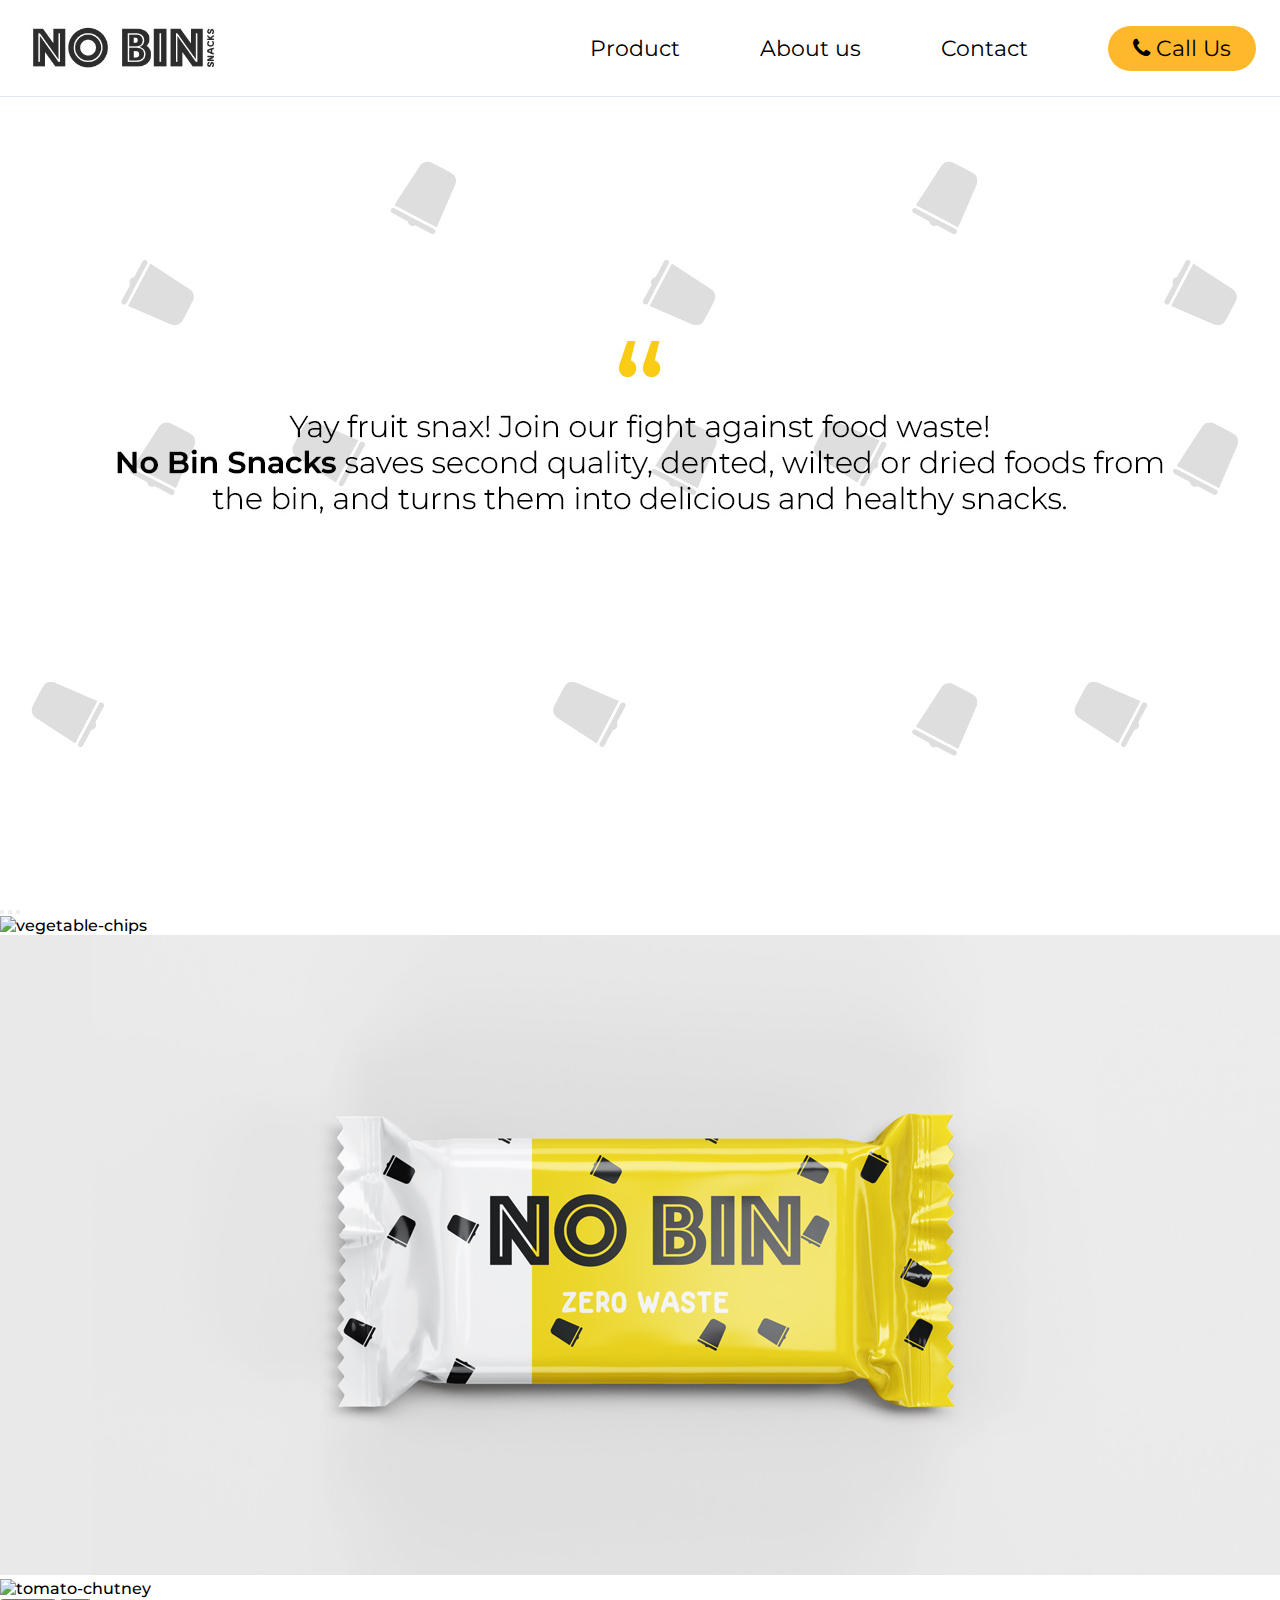
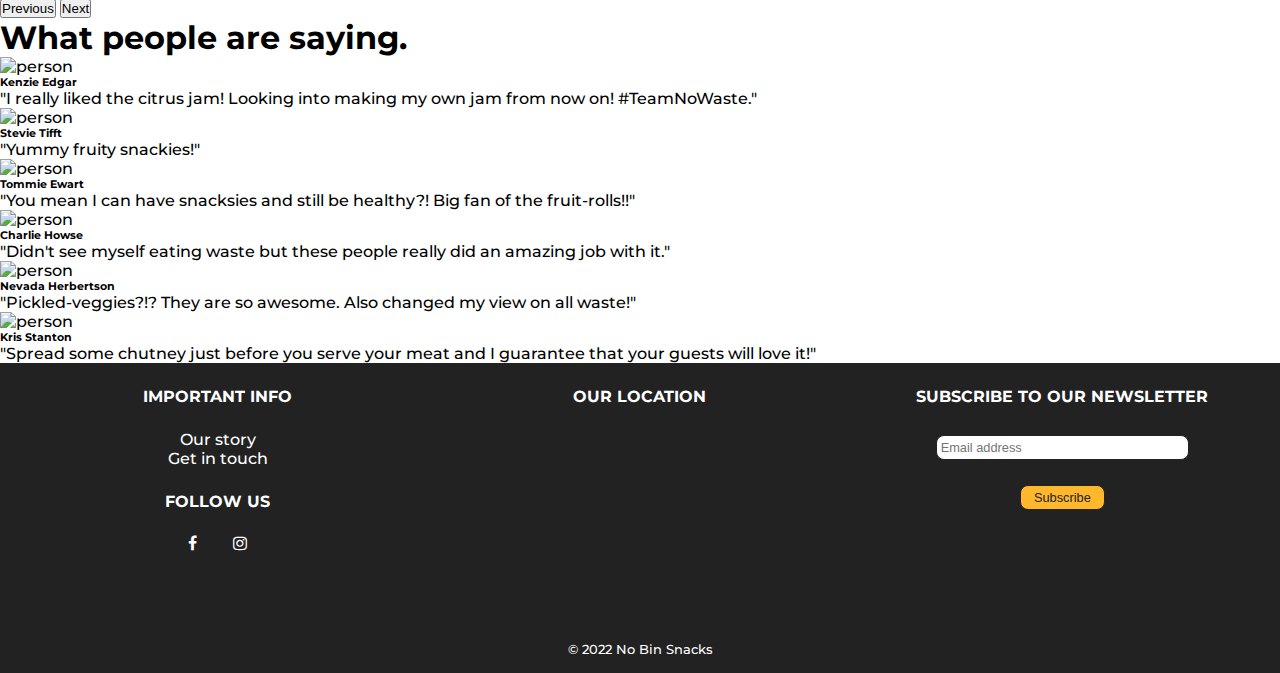
==== commit 8c71d448: "Final changes" ====
--- a/index.html
+++ b/index.html
@@ -201,15 +201,27 @@
                     <li><a href="about.html">Our story</a></li>
                     <li><a href="contact.html">Get in touch</a></li>
                 </ul>
+                <h4>Follow us</h4>
+                <a href="https://www.facebook.com/" target="_blank" class="fa fa-facebook"></a>
+                <a href="https://www.instagram.com/" target="_blank" class="fa fa-instagram"></a>
             </div>
             <div class="footer-element">
                 <h4>Our location</h4>
                 <iframe id="map" src="https://www.google.com/maps/embed?pb=!1m18!1m12!1m3!1d2508.907044252639!2d3.732777014991713!3d51.03633755285724!2m3!1f0!2f0!3f0!3m2!1i1024!2i768!4f13.1!3m3!1m2!1s0x47c371556f52318f%3A0x5f5246c3223b1ba!2sZuiderpoort!5e0!3m2!1sen!2sde!4v1651495634180!5m2!1sen!2sde" width="200" height="200" frameborder="0" style="border:0" allowfullscreen></iframe>
             </div>
             <div class="footer-element">
-                <h4>Follow us</h4>
-                <a href="https://www.facebook.com/" target="_blank" class="fa fa-facebook"></a>
-                <a href="https://www.instagram.com/" target="_blank" class="fa fa-instagram"></a>
+
+                <form id="newsletter" action="#">
+                    <div>
+                      <h4>Subscribe to our Newsletter</h4>
+                    </div>
+                    <div class="container">
+                      <input type="text" placeholder="Email address" name="mail" required>
+                    </div>
+                    <div class="container">
+                      <input type="submit" value="Subscribe">
+                    </div>
+                </form>
             </div>
         </div>
         <p id="copyright">&copy; 2022 No Bin Snacks</p>
--- a/style.css
+++ b/style.css
@@ -208,7 +208,7 @@
 }
 
 footer {
-  background-color: #ffB72B;
+  background-color: #222222;
 }
 @media screen and (min-width: 768px) {
   footer .flex-container {
@@ -241,7 +241,7 @@
   color: #fff;
 }
 footer .footer-element a:hover {
-  color: #000;
+  color: #ffB72B;
   text-decoration: none;
 }
 footer .footer-element ul {
@@ -262,6 +262,30 @@
   font-size: 0.8rem;
   padding: 1rem;
   color: #fff;
+}
+footer #newsletter input[type=text], footer #newsletter input[type=submit] {
+  font-size: 0.8rem;
+  padding: 0.25rem;
+  margin-top: 0.8rem;
+  margin-bottom: 0.8rem;
+  display: inline-block;
+  border: 0.01rem solid #222222;
+  border-radius: 0.5rem;
+}
+footer #newsletter input[type=text] {
+  width: 60%;
+}
+footer #newsletter input[type=submit] {
+  width: 20%;
+}
+footer #newsletter input[type=submit] {
+  background-color: #ffB72B;
+  color: #222222;
+  border-radius: 0.5rem;
+}
+footer #newsletter input[type=submit]:hover {
+  background-color: #BED62F;
+  color: #222222;
 }
 
 @media screen and (min-width: 1440px) {
